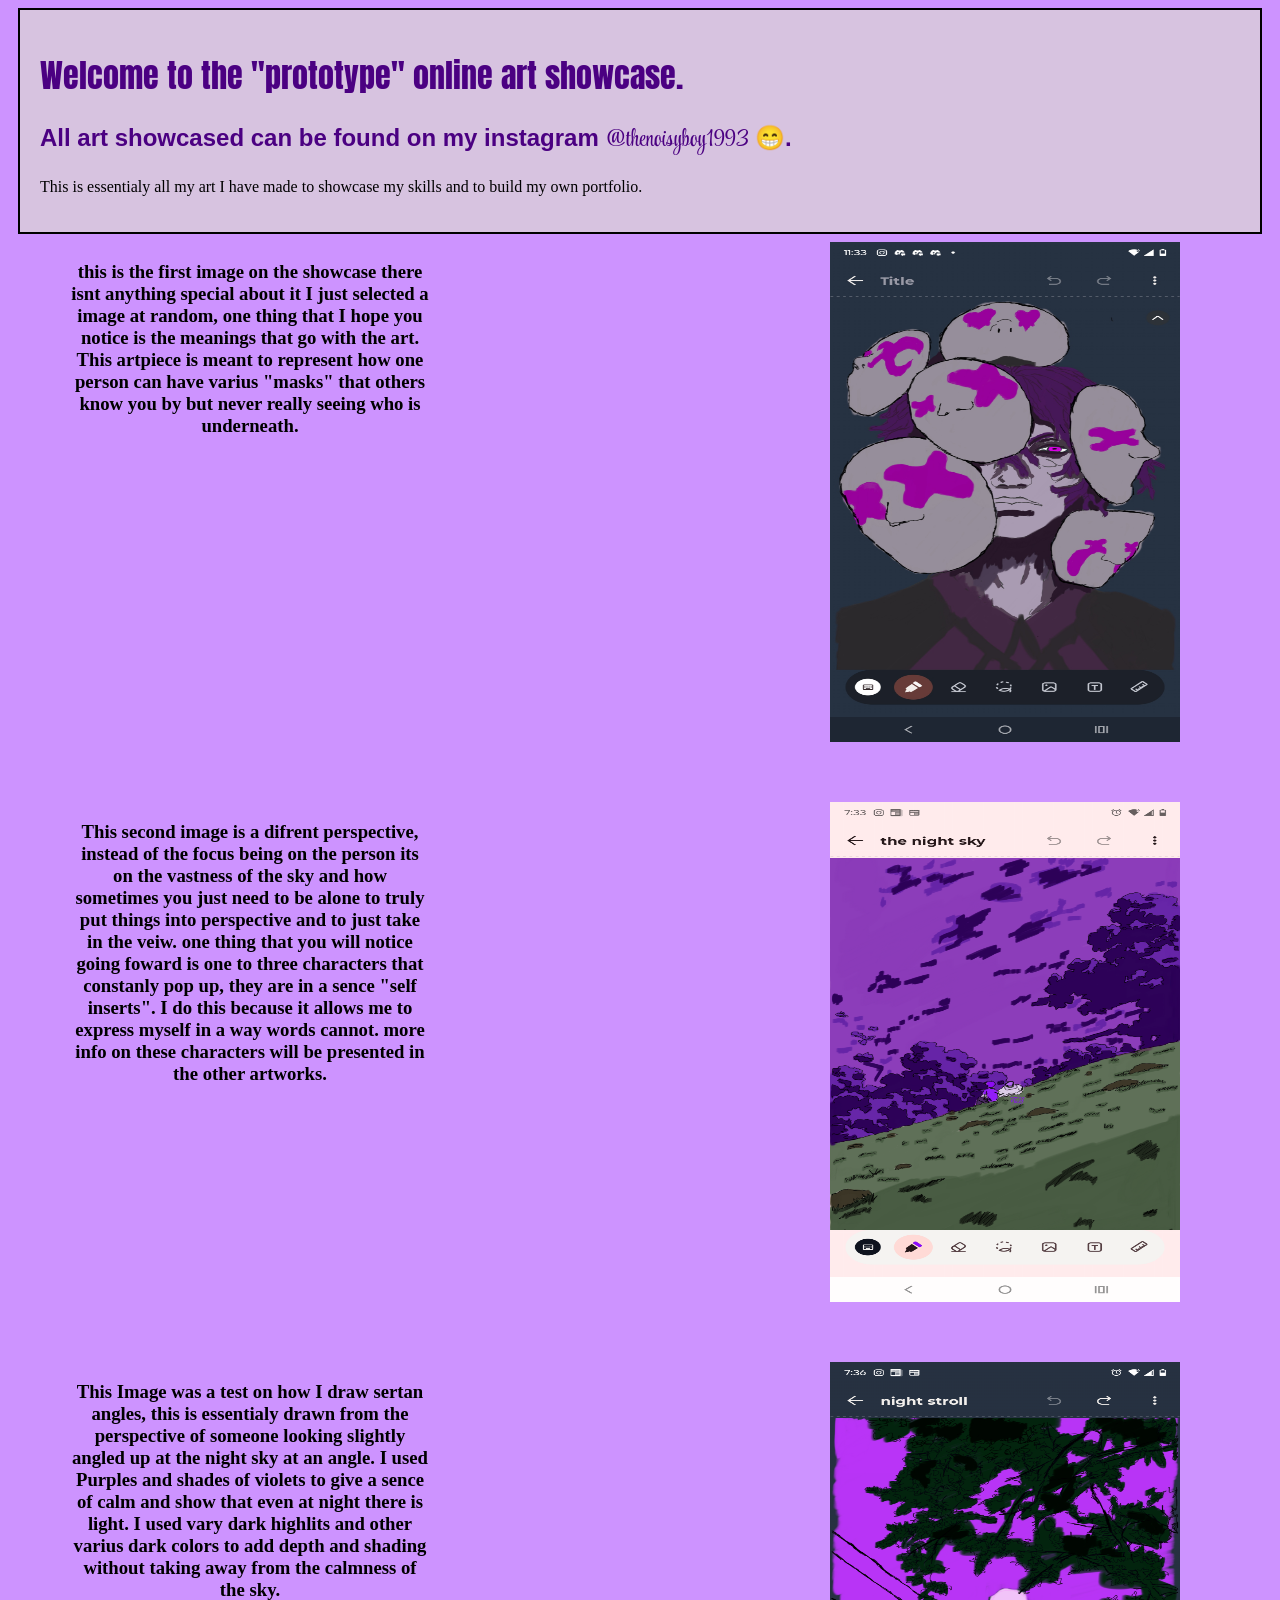
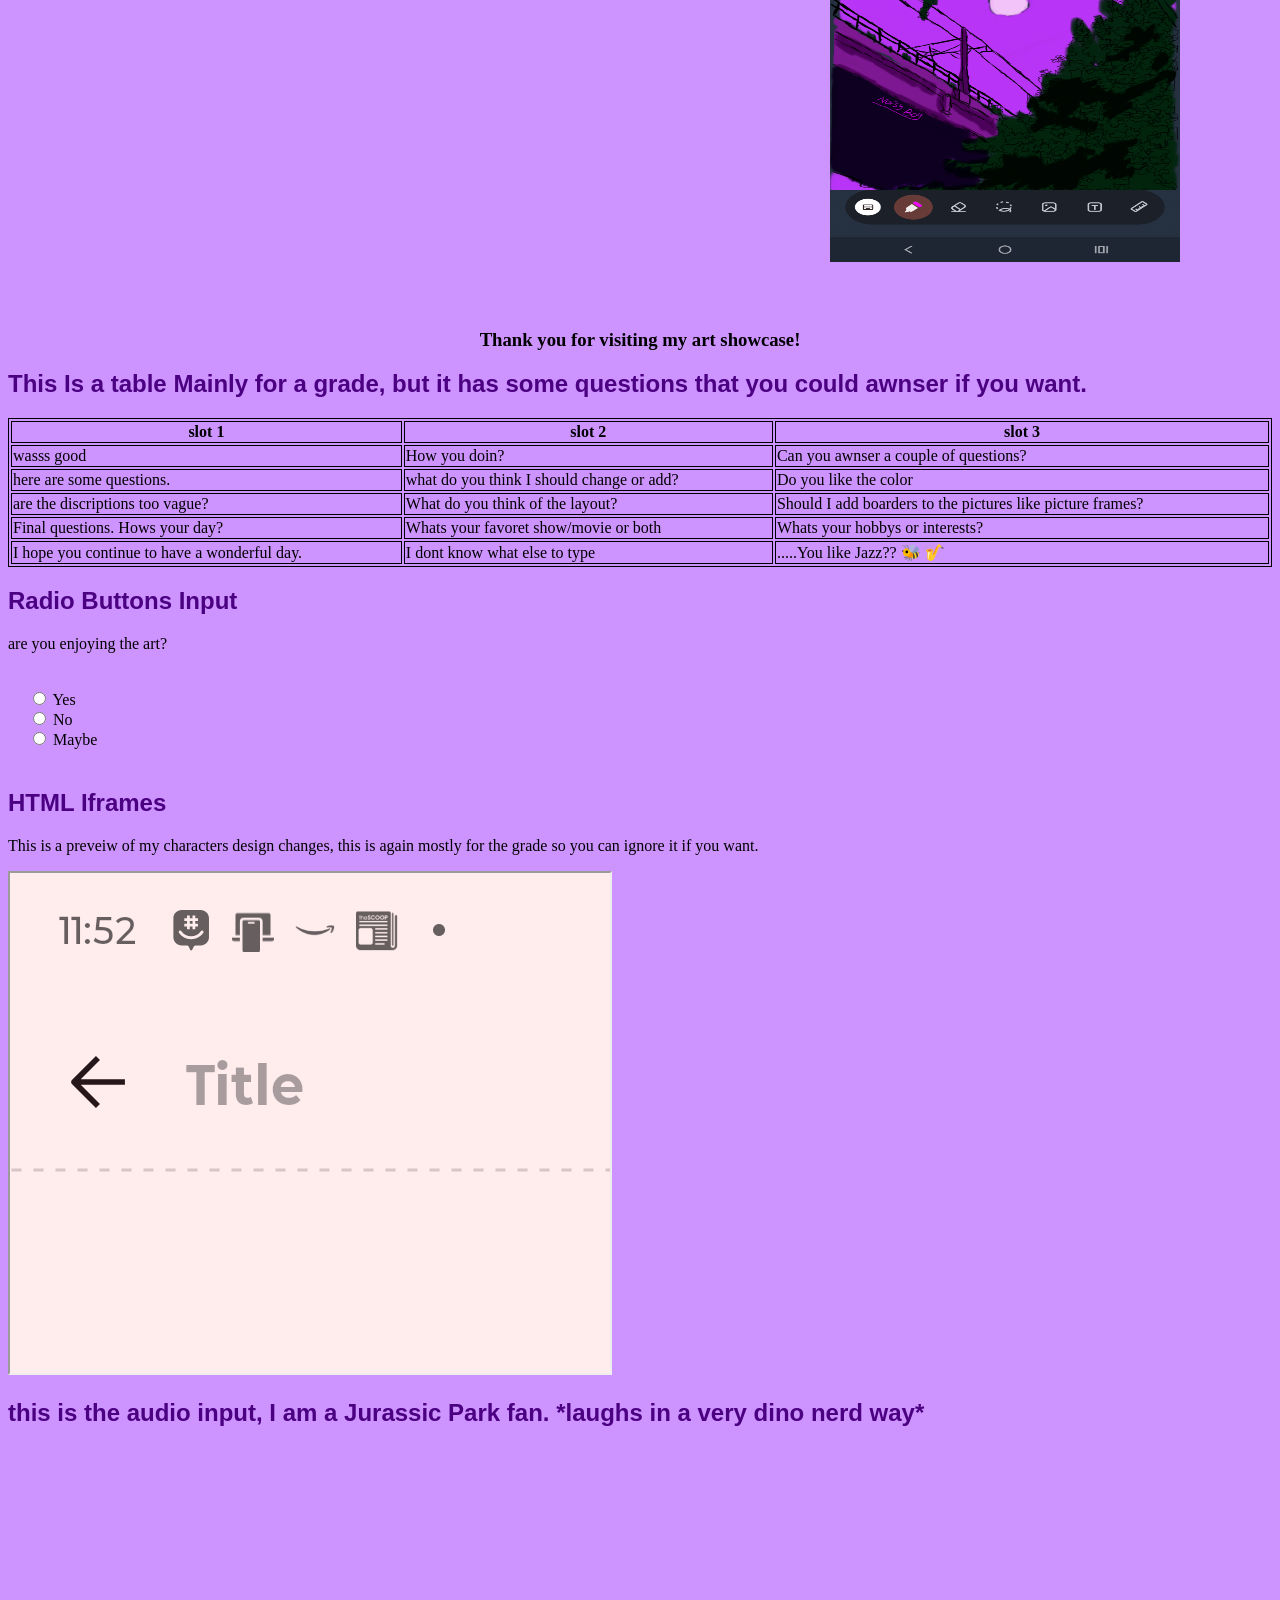
==== index.html @ 57465797 "added audio and a form. with various picture name changes" ====
<!DOCTYPE html>
<!--[if lt IE 7]>      <html class="no-js lt-ie9 lt-ie8 lt-ie7"> <![endif]-->
<!--[if IE 7]>         <html class="no-js lt-ie9 lt-ie8"> <![endif]-->
<!--[if IE 8]>         <html class="no-js lt-ie9"> <![endif]-->
<!--[if gt IE 8]>      <html class="no-js"> <!--<![endif]-->
<html>
    <head>
        <meta charset="utf-8">
        <meta http-equiv="X-UA-Compatible" content="IE=edge">
        <title>JoJo's page1</title>
        <meta name="description" content="">
        <meta name="viewport" content="width=device-width, initial-scale=1">
        <link rel="stylesheet" href="styles.css">
<style>
</style>
<link rel="preconnect" href="https://fonts.googleapis.com">
<link rel="preconnect" href="https://fonts.gstatic.com" crossorigin>
<link href="https://fonts.googleapis.com/css2?family=Anton&display=swap" rel="stylesheet">

<link rel="preconnect" href="https://fonts.googleapis.com">
<link rel="preconnect" href="https://fonts.gstatic.com" crossorigin>
<link href="https://fonts.googleapis.com/css2?family=Style+Script&display=swap" rel="stylesheet">
    


</head>
    <body>
        <div class="container" style="">
        <!--[if lt IE 7]>
            <p class="browsehappy">You are using an <strong>outdated</strong> browser. Please <a href="#">upgrade your browser</a> to improve your experience.</p>
        <![endif]-->
        <header><h1 class="title">Welcome to the "prototype" online art showcase.</h1></header>
        <h2>All art showcased can be found on my instagram <span class="instagram_link_name"><a href="https://www.instagram.com/thenoisyboy1993?igsh=b2NqMGE2ZjVqMnN1">@thenoisyboy1993</a></span> &#128513;.</h2>
        <p>This is essentialy all my art I have made to showcase my skills and to build my own portfolio.</p>
    <article class="left"><h3>this is the first image on the showcase there isnt anything special about it I just selected a image at random, one thing that I hope you notice is the meanings that go with the art.
        This artpiece is meant to represent how one person can have varius "masks" that others know you by but never really seeing who is underneath.
    </h3></article>
       <article class="right"><img src="images/img1.png" alt="Image description" width="350" height="500"></article>
        <article class="right2"><img src="images/img2.png" alt="Image description" width="350" height="500"></article>

        <article class="left2"><h3>This second image is a difrent perspective, instead of the focus being on the person its on the vastness of the sky and how sometimes you just need to be alone to truly put things into perspective and to just take in the veiw. one thing that you will notice going foward is one to three characters that constanly pop up, they are in a sence "self inserts". I do this because it allows me to express myself in a way words cannot. more info on these characters will be presented in the other artworks.</h3></article>
       
         <article class="right3"><img src="images/img3.png" alt="Image description" width="350" height="500"></article>

        <article class="left3"><h3>This Image was a test on how I draw sertan angles, this is essentialy drawn from the perspective of someone looking slightly angled up at the night sky at an angle. I used Purples and shades of violets to give a sence of calm and show that even at night there is light. I used vary dark highlits and other varius dark colors to add depth and shading without taking away from the calmness of the sky.</h3></article>
       
       <script src="" async defer></script></div>


        <footer><p> more art incoming soon</p></footer>
        <footer><h3>Thank you for visiting my art showcase!</h3></footer>

        <h2>This Is a table Mainly for a grade, but it has some questions that you could awnser if you want.</h2>

<table style="width:100%">
  <tr>
    <th>slot 1</th>
    <th>slot 2</th>
    <th>slot 3</th>
  </tr>
  <tr>
    <td>wasss good</td>
    <td>How you doin?</td>
    <td>Can you awnser a couple of questions?</td>
  </tr>
  <tr>
    <td>here are some questions.</td>
    <td>what do you think I should change or add?</td>
    <td>Do you like the color</td>
  </tr>
  <tr>
    <td>are the discriptions too vague?</td>
    <td>What do you think of the layout?</td>
    <td>Should I add boarders to the pictures like picture frames?</td>
  </tr>
  <tr>
    <td>Final questions. Hows your day?</td>
    <td>Whats your favoret show/movie or both</td>
    <td>Whats your hobbys or interests?</td>
  </tr>
  <tr>
    <td>I hope you continue to have a wonderful day.</td>
    <td>I dont know what else to type</td>
    <td>.....You like Jazz?? &#128029; &#127927;  </td>
  </tr>
</table>

<h2 class="buttons">Radio Buttons Input</h2>

<p class="buttons">are you enjoying the art?</p>

<form>
  <input type="radio" id="html" name="fav_language" value="Yes">
  <label for="html">Yes</label><br>
  <input type="radio" id="css" name="fav_language" value="No">
  <label for="css">No</label><br>
  <input type="radio" id="javascript" name="fav_language" value="Maybe">
  <label for="javascript">Maybe</label>
</form> 
    </body>
</html>


<h2>HTML Iframes</h2>
<p>This is a preveiw of my characters design changes, this is again mostly for the grade so you can ignore it if you want.</p>

<iframe src="images/teaserPic.png" height="500" width="600" border="2px solid violet" title="Iframe Example"></iframe>

<h2>this is the audio input, I am a Jurassic Park fan. *laughs in a very dino nerd way*</h2>


<iframe data-testid="embed-iframe" style="border-radius:12px" src="https://open.spotify.com/embed/track/2TZbQZXOuR8osP2AK8yYMN?utm_source=generator" width="100%" height="352" frameBorder="0" allowfullscreen="" allow="autoplay; clipboard-write; encrypted-media; fullscreen; picture-in-picture" loading="lazy"></iframe>
---- styles.css ----
h1{color : indigo;}
body {background-color : rgb(205, 147, 255);}
h2{color : indigo;
font-family: Verdana, Geneva, Tahoma, sans-serif;}
.container {
  border: 2px solid black;
  padding: 20px;
  background-color: rgb(215, 195, 224);
width: 1200px;
  margin: 0 auto;
}

.title {
  font-family: "Anton", sans-serif;
  font-weight: 400;
  font-style: normal;
}
.instagram_link_name {
  font-family: "Style Script", cursive;
  font-weight: 400;
  font-style: normal;
  bold: true;
}
a:hover {
  color: rgb(146, 1, 81);
}
a{
  text-decoration: none;
  color: indigo;
}
a:visited {
  color: rgb(152, 83, 173);
}
.left {
  float: left;
  width: 30%;
  padding: 30px;
  text-align: center;
}
.right {
  float: right;
  width: 30%;
  padding: 30px;
}  
article h4 {
  text-align: center;
  color : black;
}
footer p {
  text-align: center;
  color : rgb(0, 0, 0);
  clear: both;
  visibility: hidden;
}   
footer h3 {
  text-align: center;
  color : rgb(0, 0, 0);
  clear: both;
}
img {
  display: block;
  float: right;
  margin-left: 30px;
  margin-right: 30px;
}   
.left2 {
  float: left;
  width: 30%;
  padding: 30px;
  text-align: center;
}
.right2 {
  float: right;
  clear: right;
  width: 30%;
  padding: 30px;
}
.left3 {
  float: left;
  width: 30%;
  padding: 30px;
  text-align: center;
}
.right3 {
  float: right;
  clear: right;
  width: 30%;
  padding: 30px;
}
table, th, td {
  border:1px solid black;
}
form {
  text-align: left;
  padding: 20px;
  color: black;
} 
.button {
  background-color: rgb(255, 255, 255);
  border: none;
  color: black;
  padding: 15px 32px;
  text-align: center;
  text-decoration: none;
  display: inline-block;
  font-size: 16px;
}
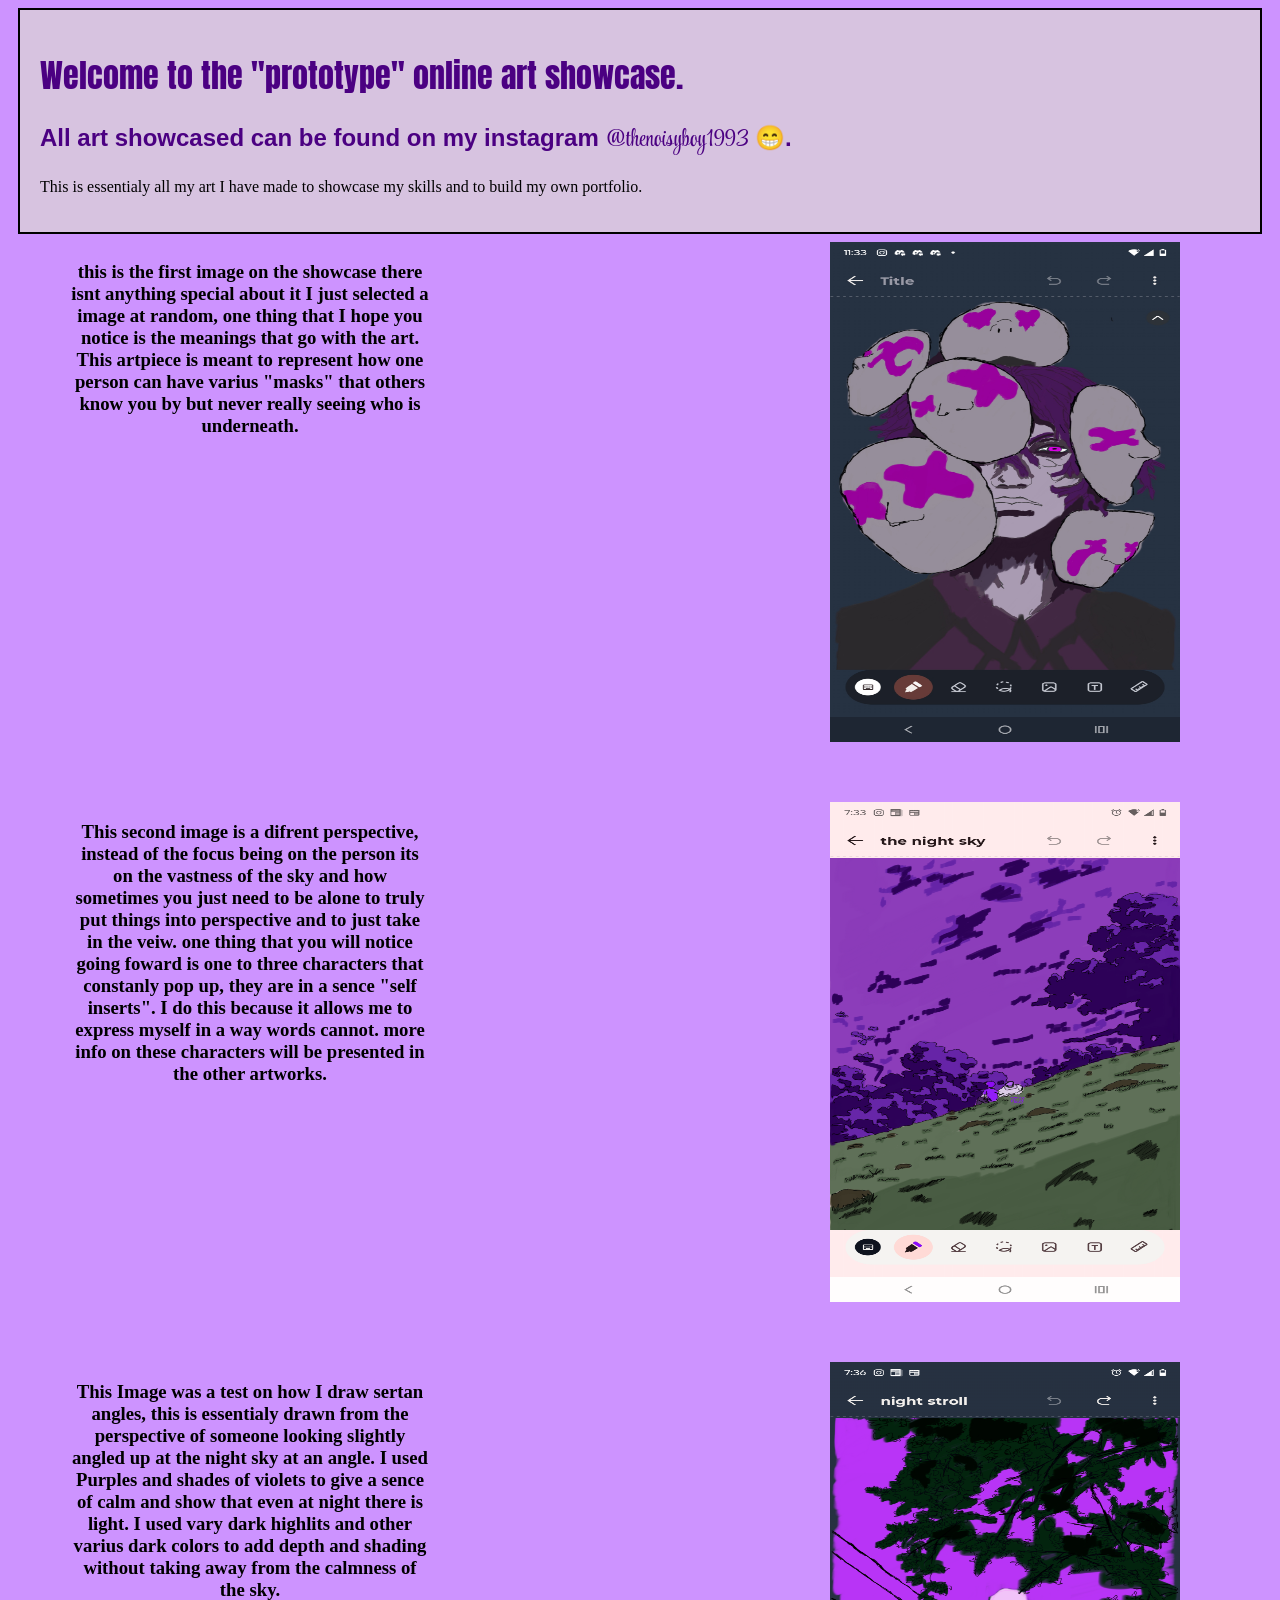
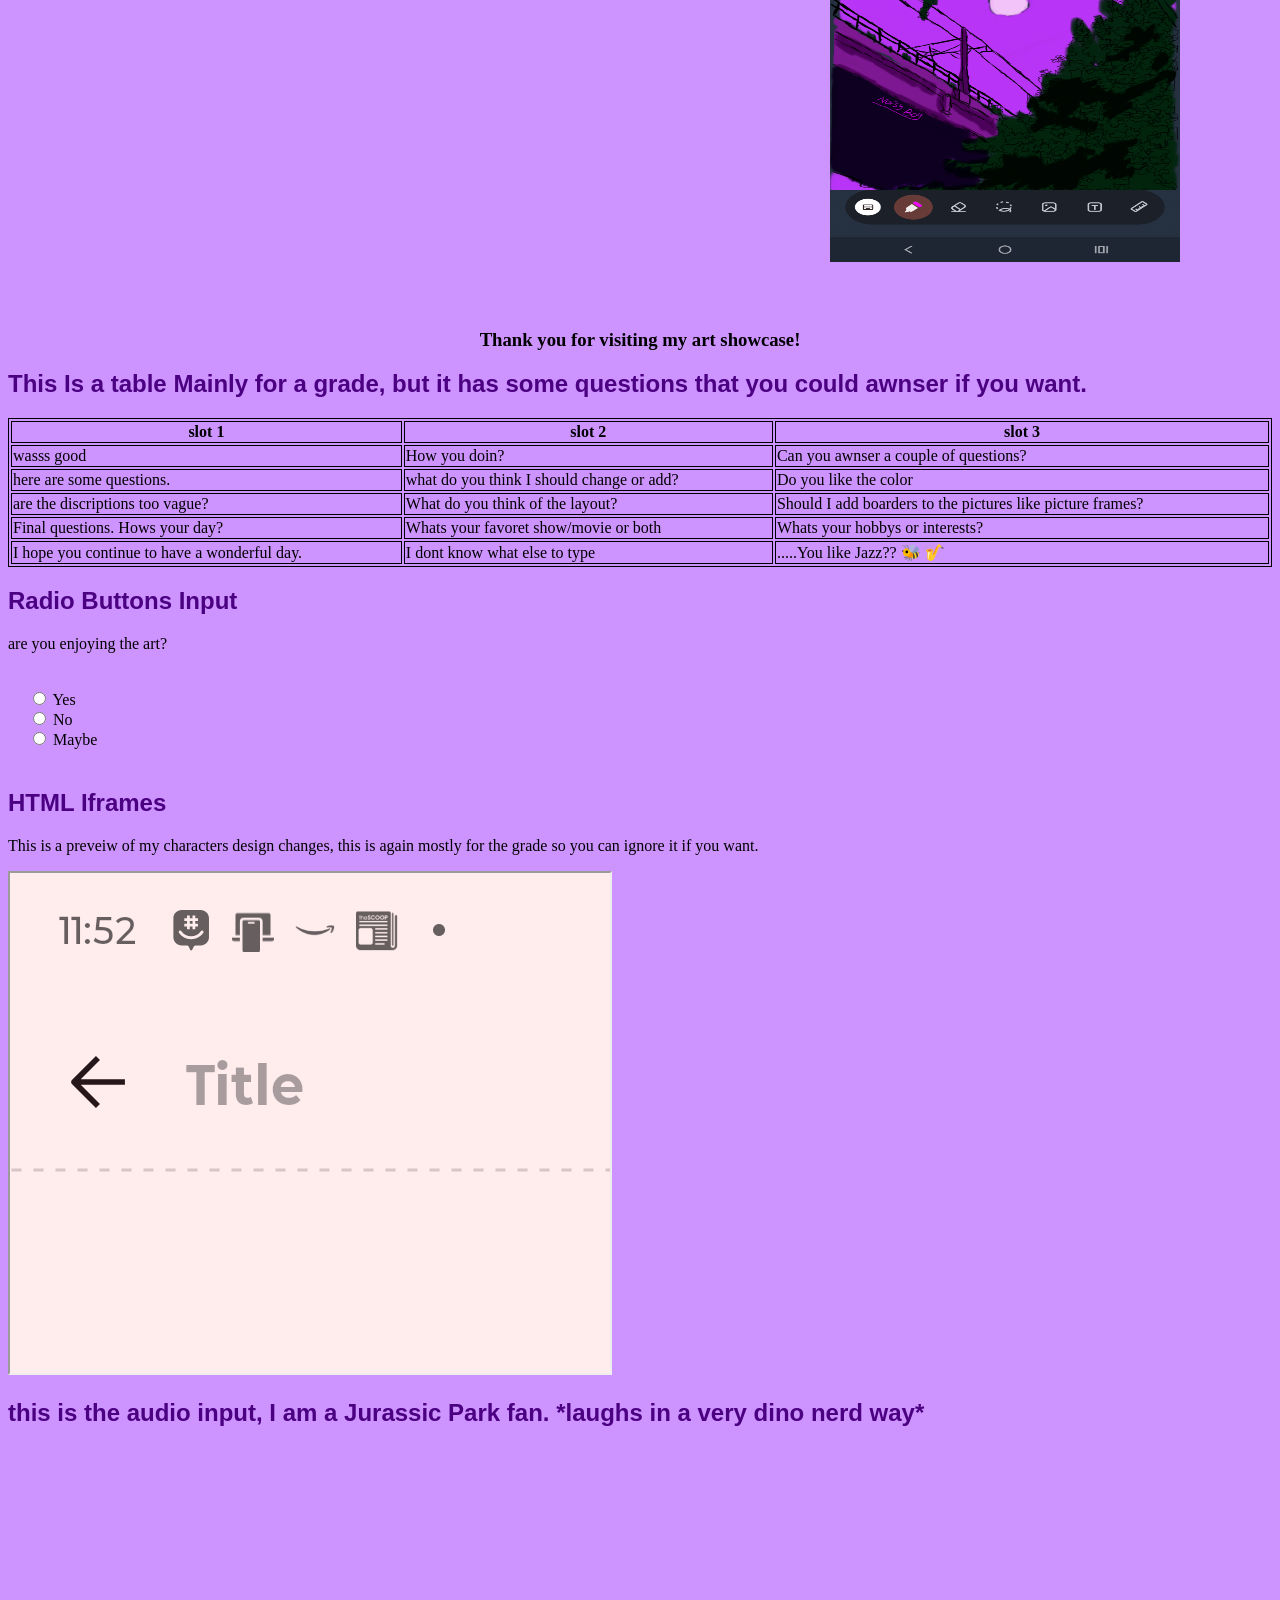
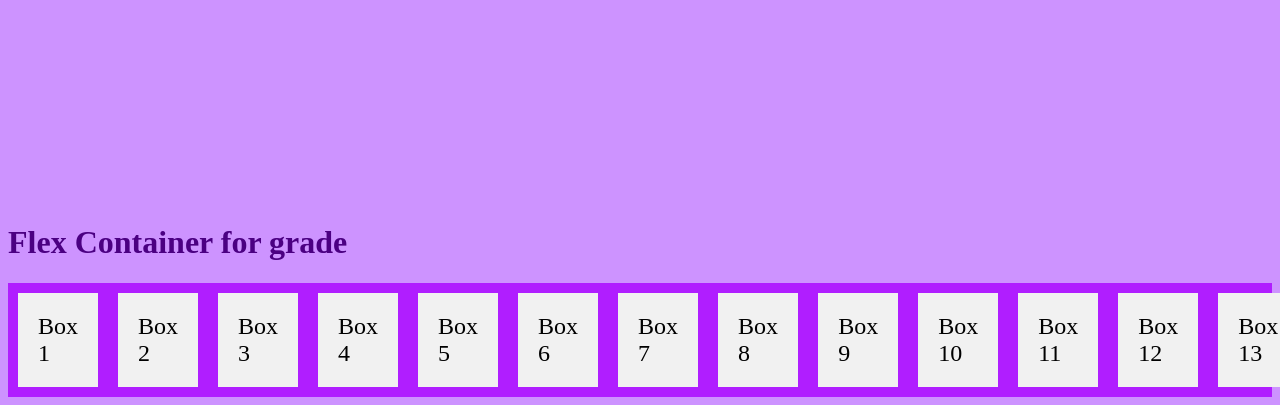
==== commit 6e2bf6f6: "added a flex box for grade" ====
--- a/index.html
+++ b/index.html
@@ -110,3 +110,26 @@
 
 
 <iframe data-testid="embed-iframe" style="border-radius:12px" src="https://open.spotify.com/embed/track/2TZbQZXOuR8osP2AK8yYMN?utm_source=generator" width="100%" height="352" frameBorder="0" allowfullscreen="" allow="autoplay; clipboard-write; encrypted-media; fullscreen; picture-in-picture" loading="lazy"></iframe>
+
+
+<h1>Flex Container for grade</h1>
+
+<div class="container2">
+  <div>Box 1</div>
+  <div>Box 2</div>
+  <div>Box 3</div>  
+  <div>Box 4</div>
+  <div>Box 5</div>
+  <div>Box 6</div>
+  <div>Box 7</div>
+  <div>Box 8</div>
+  <div>Box 9</div>
+  <div>Box 10</div>
+  <div>Box 11</div>
+  <div>Box 12</div> 
+  <div>Box 13</div>
+  <div>Box 14</div>
+  <div>Box 15</div>
+</div>
+
+
--- a/styles.css
+++ b/styles.css
@@ -105,4 +105,15 @@
   text-decoration: none;
   display: inline-block;
   font-size: 16px;
+}
+.container2 {
+  display: flex;
+  background-color: rgb(176, 30, 255);
+}
+
+.container2 div {
+  background-color: #f1f1f1;
+  margin: 10px;
+  padding: 20px;
+  font-size: 24px;
 }
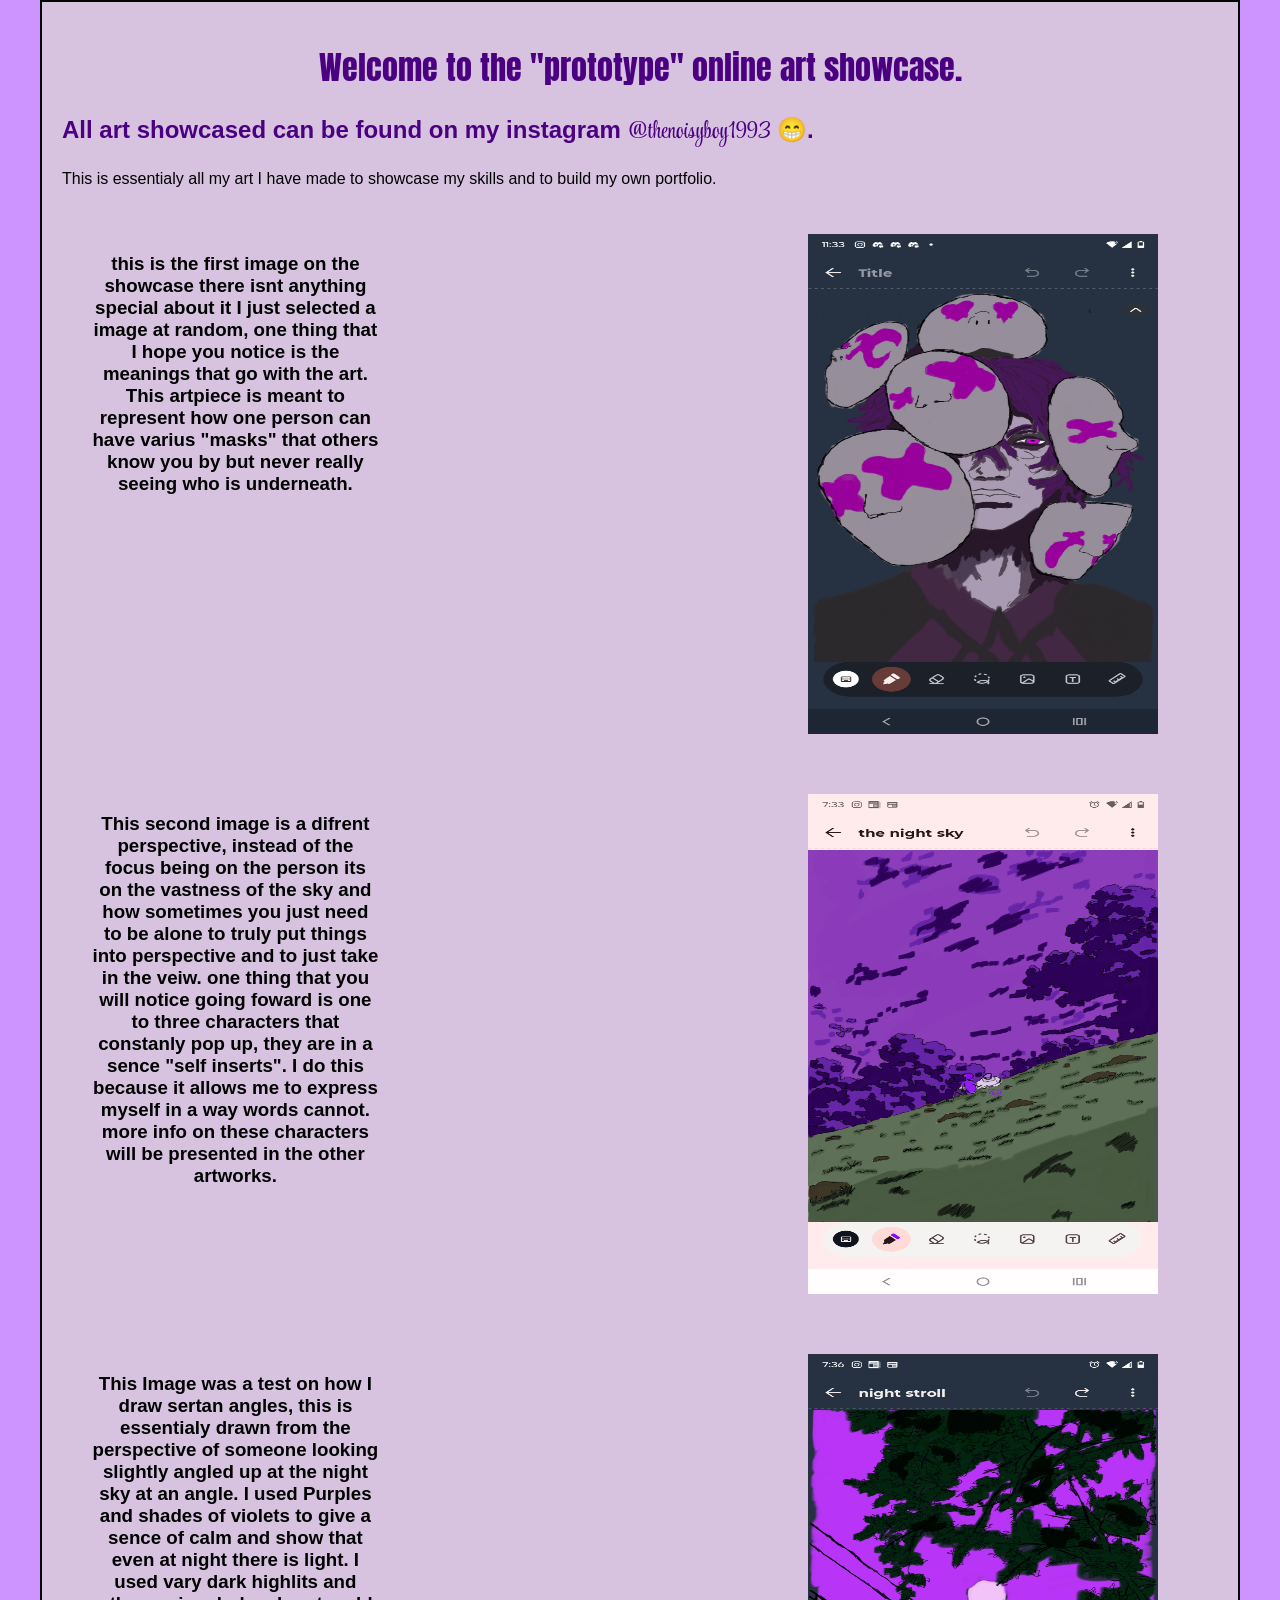
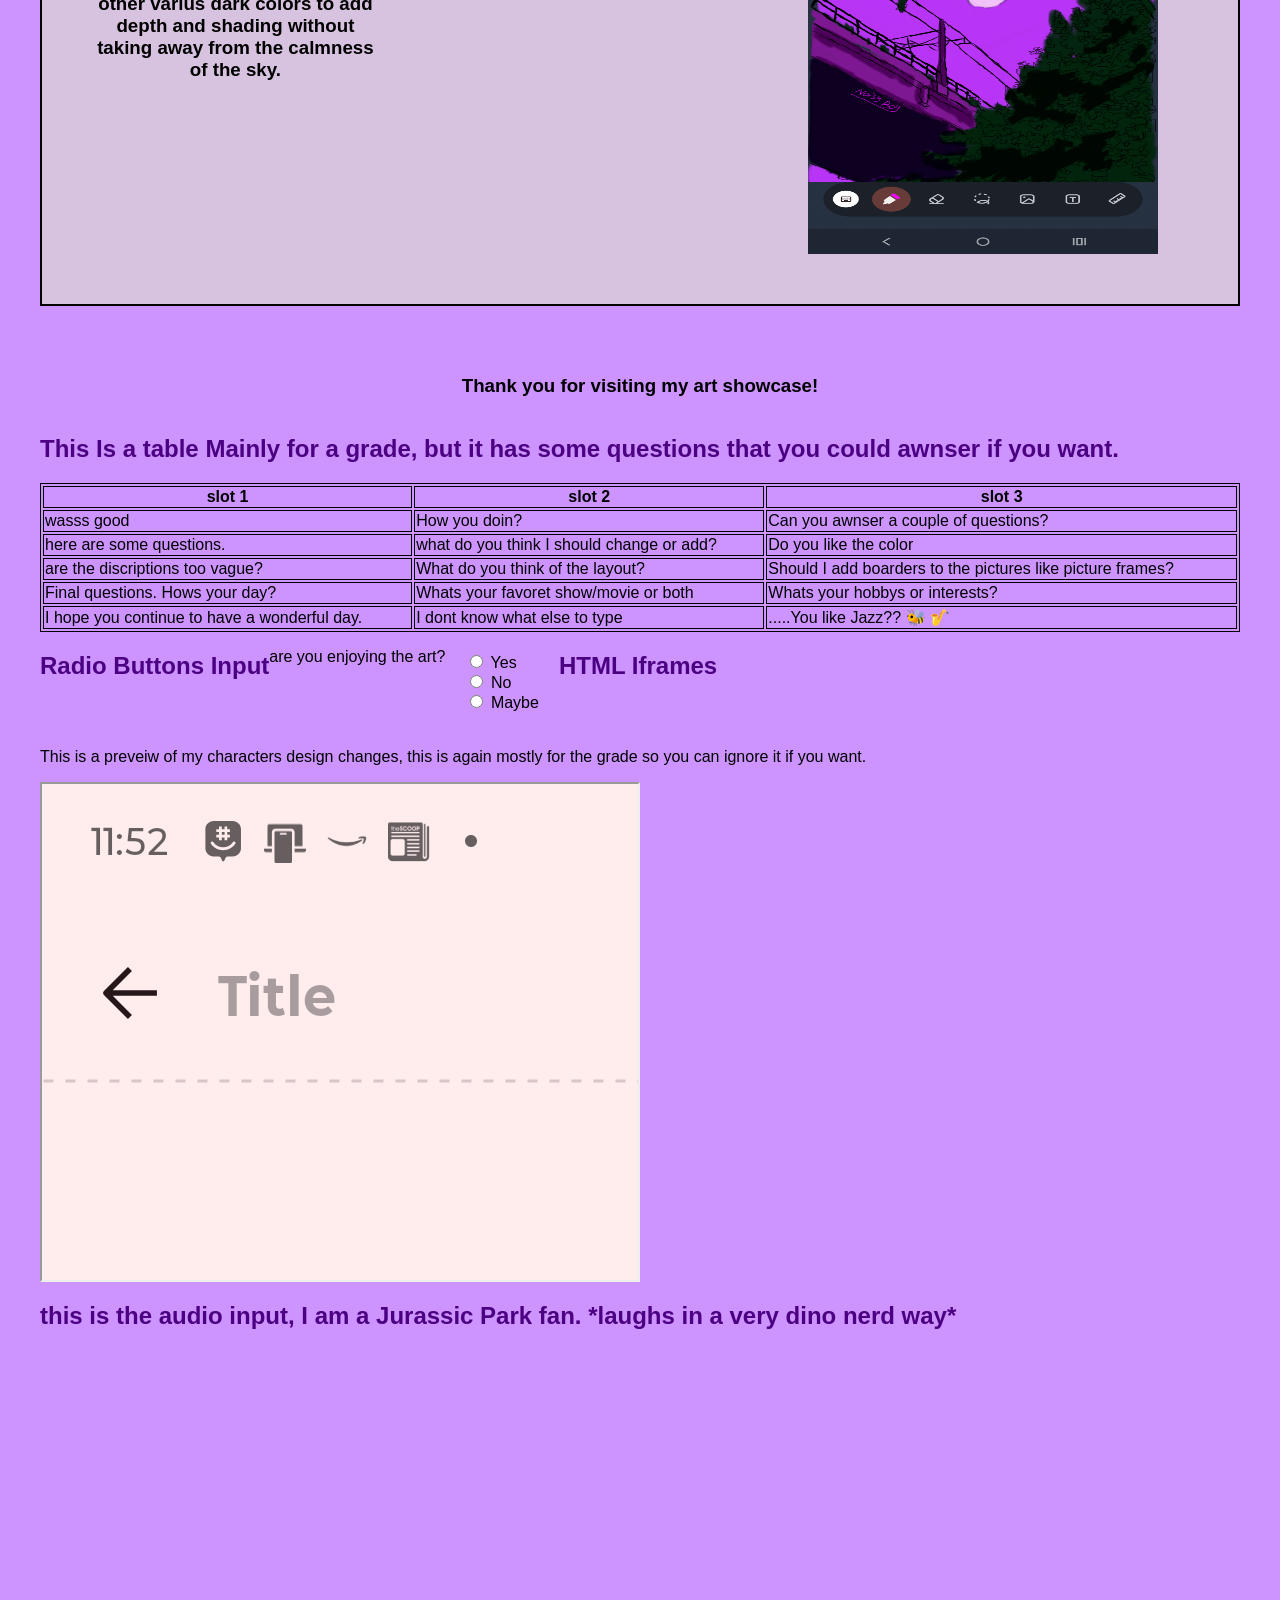
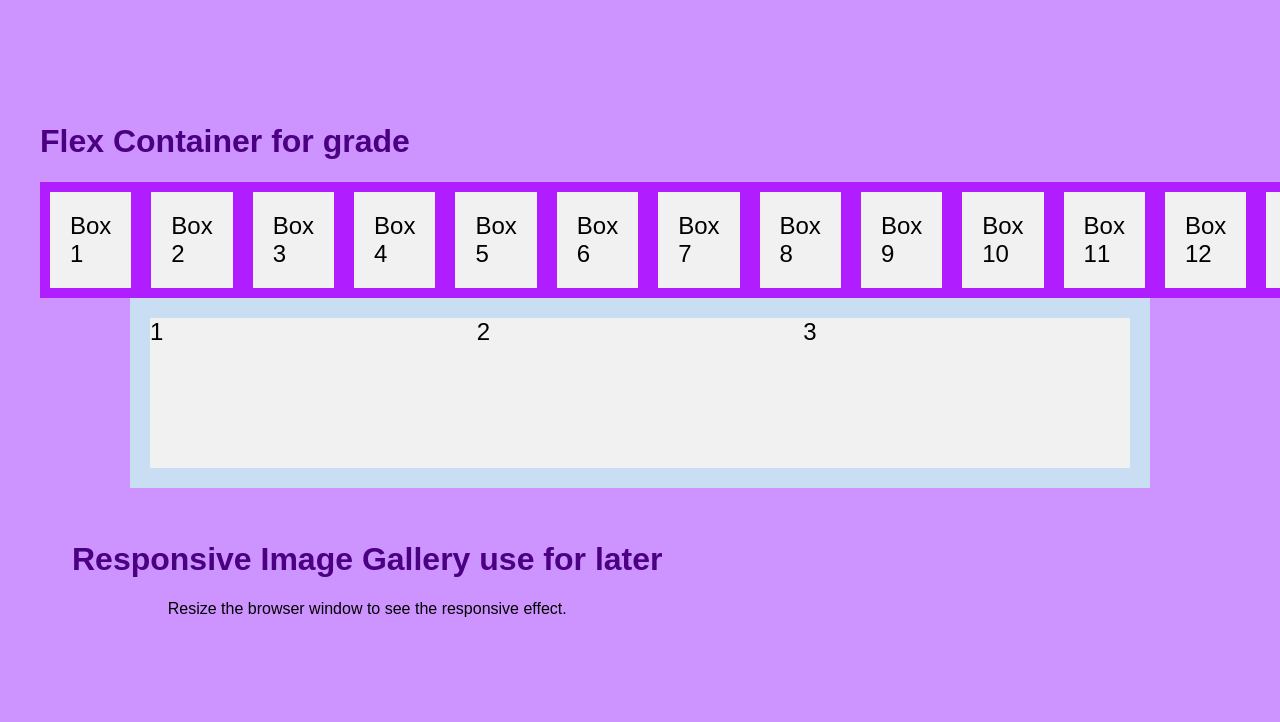
==== commit 202097bf: "new new flexbox" ====
--- a/index.html
+++ b/index.html
@@ -25,6 +25,7 @@
 
 </head>
     <body>
+      <div class="container_main">
         <div class="container" style="">
         <!--[if lt IE 7]>
             <p class="browsehappy">You are using an <strong>outdated</strong> browser. Please <a href="#">upgrade your browser</a> to improve your experience.</p>
@@ -129,7 +130,61 @@
   <div>Box 12</div> 
   <div>Box 13</div>
   <div>Box 14</div>
-  <div>Box 15</div>
+</div>
+</divcontainer_main>
+<div class="container3">
+
+<div class="flex-container">
+  <div>1</div>
+  <div>2</div>
+  <div>3</div>  
+
+</div>
 </div>
 
+<!-- Header -->
+<div class="header">
+  <h1>Responsive Image Gallery use for later</h1>
+  <p>Resize the browser window to see the responsive effect.</p>
+</div>
 
+<!-- Photo Grid -->
+<div class="container4"> 
+  <div class="column">
+    <img src=" " style="width:100%">
+    <img src=" " style="width:100%">
+    <img src=" " style="width:100%">
+    <img src=" " style="width:100%">
+    <img src=" " style="width:100%">
+    <img src=" " style="width:100%">
+    <img src=" " style="width:100%">
+  </div>
+  
+  <div class="column">
+    <img src=" " style="width:100%">
+    <img src=" " style="width:100%">
+    <img src=" " style="width:100%">
+    <img src=" " style="width:100%">
+    <img src=" " style="width:100%">
+    <img src=" " style="width:100%">
+  </div> 
+   
+  <div class="column">
+    <img src=" " style="width:100%">
+    <img src=" " style="width:100%">
+    <img src=" " style="width:100%">
+    <img src=" " style="width:100%">
+    <img src=" " style="width:100%">
+    <img src=" " style="width:100%">
+    <img src=" " style="width:100%">
+  </div>
+  
+  <div class="column">
+    <img src=" " style="width:100%">
+    <img src=" " style="width:100%">
+    <img src=" " style="width:100%">
+    <img src=" " style="width:100%">
+    <img src=" " style="width:100%">
+    <img src=" " style="width:100%">
+  </div>
+</div>
--- a/styles.css
+++ b/styles.css
@@ -116,4 +116,95 @@
   margin: 10px;
   padding: 20px;
   font-size: 24px;
+}
+.container_main {
+  display: flex;
+  width: 1200px;
+  margin: 0 auto;
+  flex-wrap: wrap;
+  background-color: rgba(176, 30, 255, 0);
+}
+.container3 {
+  background-color: rgb(176, 30, 255);
+  margin: 10px;
+  padding: 20px;
+  font-size: 24px;
+	width:1020px;
+	margin:0 auto;
+	background-color: #C9DDF3;
+}
+
+header{
+	width:100%;
+	text-align: center;
+}
+
+.flex-container{
+	display:flex;
+	background-color:#F1BABB;
+	flex-direction: row;
+	align-items: stretch;
+	height:150px;
+}
+
+.flex-container div{
+	background-color: #f1f1f1;
+	 flex-grow:4;
+}
+
+.flex-container .flex-nav{
+	flex-grow:1;
+	flex-direction: column;
+}
+
+footer{
+	width:100%;
+	text-align: center;
+}
+* {
+  box-sizing: border-box;
+}
+
+body {
+  margin: 0;
+  font-family: Arial;
+}
+
+.header {
+  text-align: center;
+  padding: 32px;
+}
+
+.container4 {
+  display: flex;
+  flex-wrap: wrap;
+  padding: 0 4px;
+}
+
+/* Create four equal columns that sits next to each other */
+.column {
+  flex: 25%;
+  max-width: 25%;
+  padding: 0 4px;
+}
+
+.column img {
+  margin-top: 8px;
+  vertical-align: middle;
+}
+
+/* Responsive layout - makes a two column-layout instead of four columns */
+@media screen and (max-width: 800px) {
+  .column {
+    flex: 50%;
+    max-width: 50%;
+  }
+}
+
+/* Responsive layout - makes the two columns stack on top of each other instead of next to each other */
+@media screen and (max-width: 600px) {
+  .column {
+    flex: 100%;
+    max-width: 100%;
+  }
 }
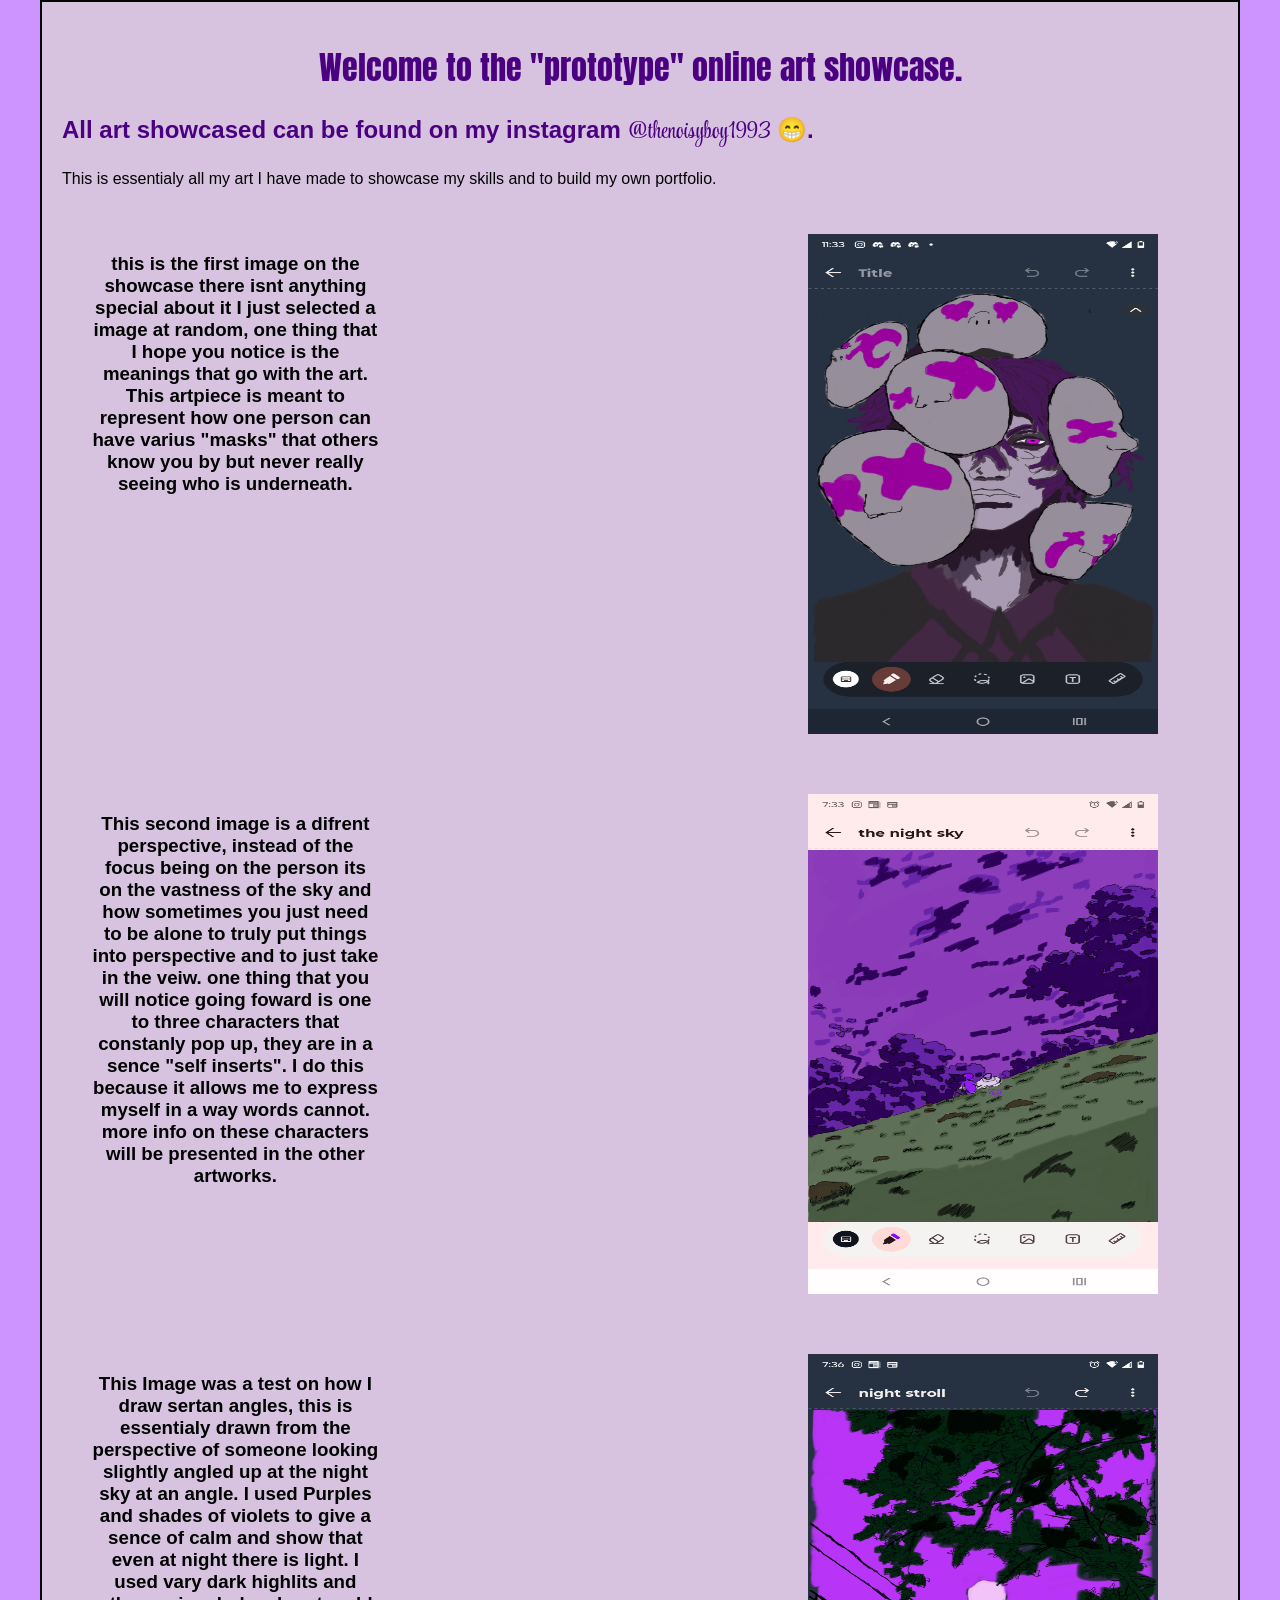
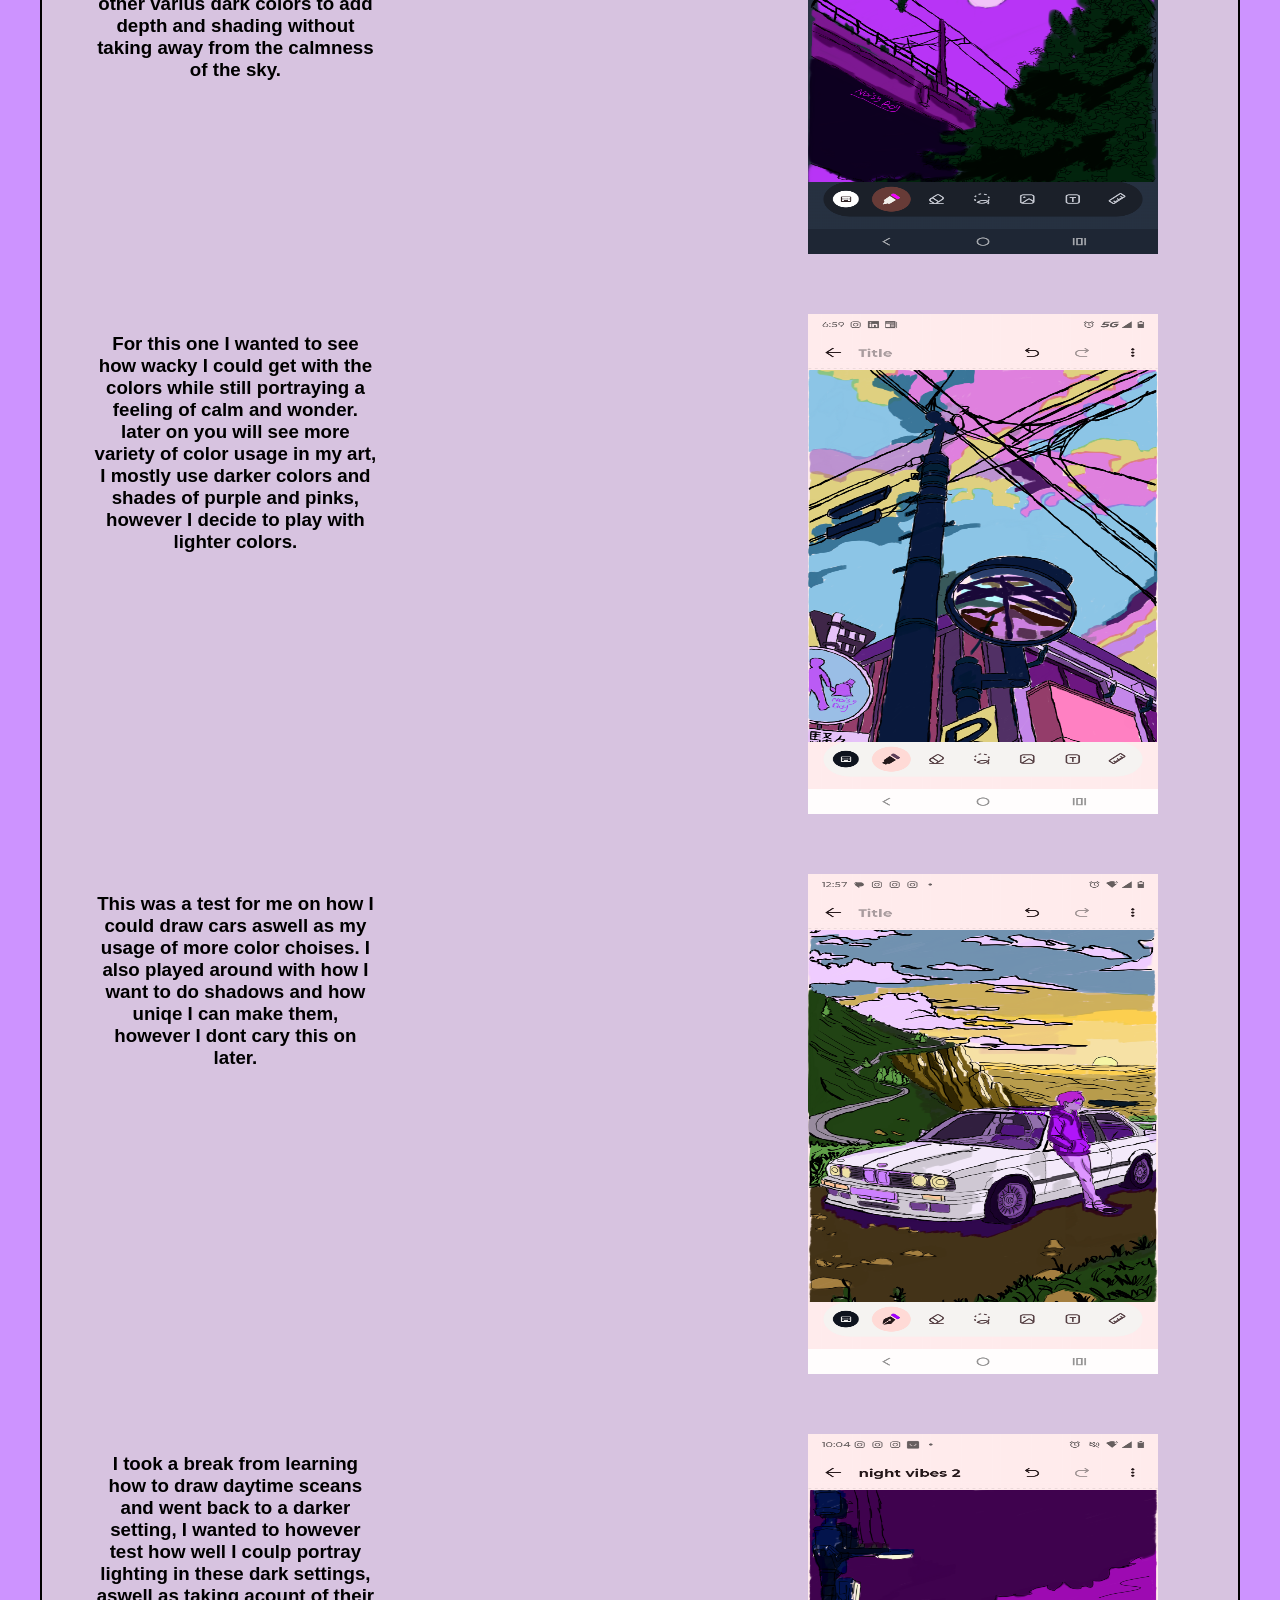
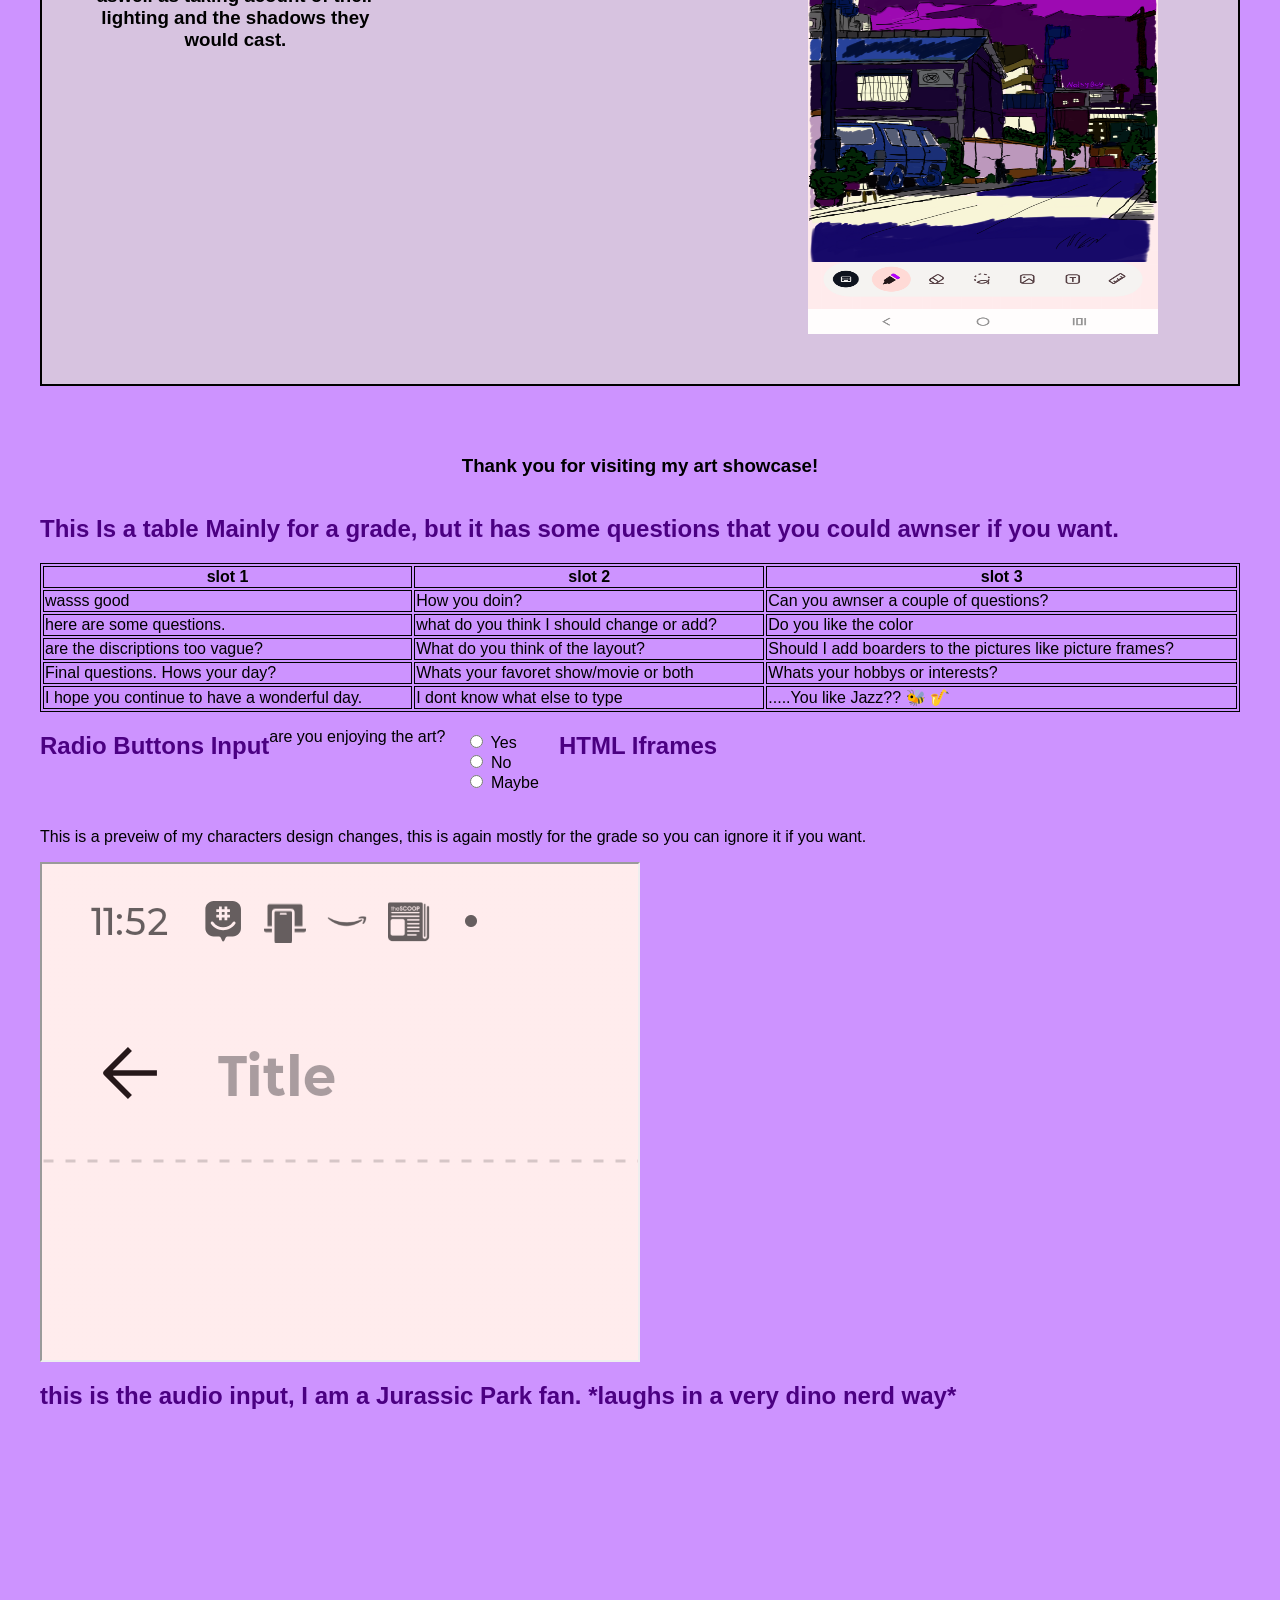
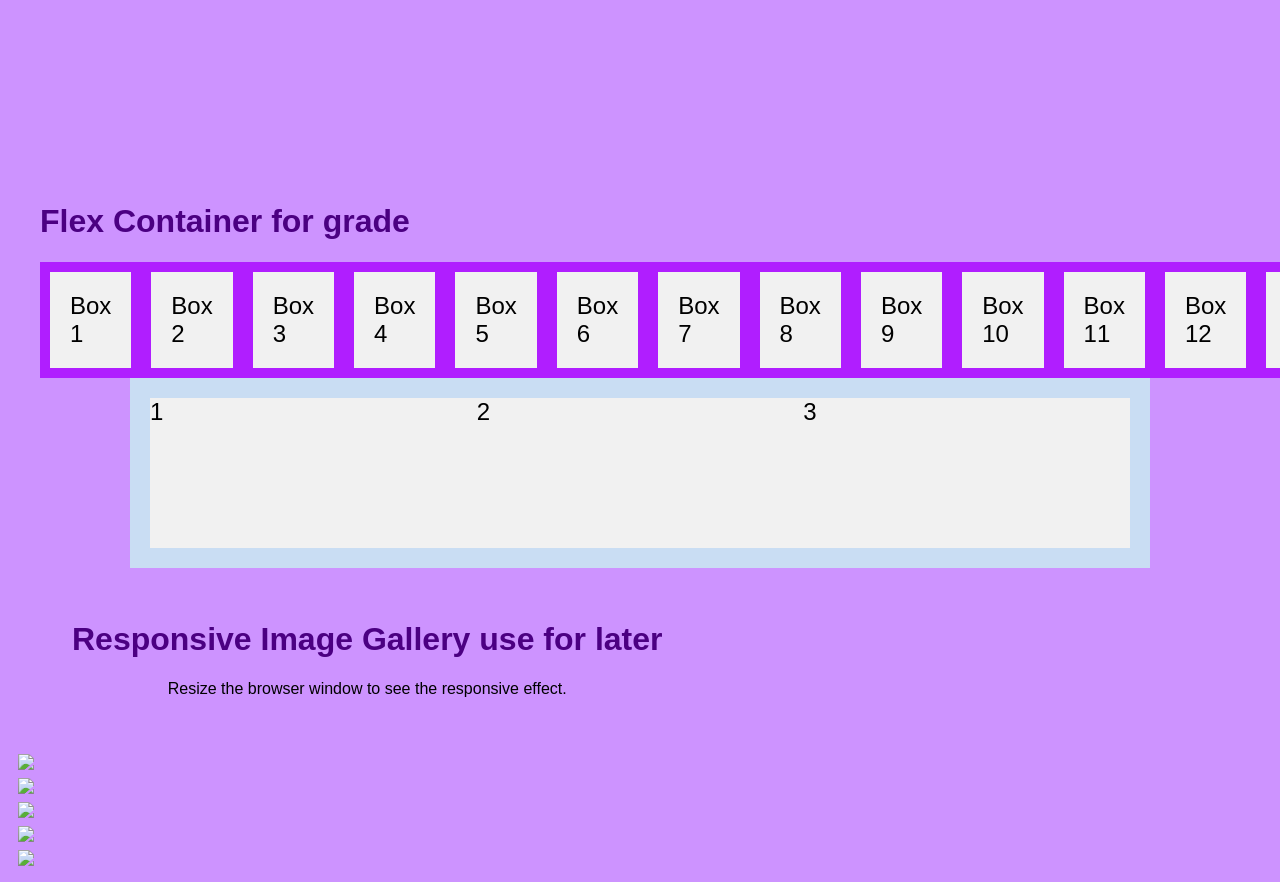
==== commit 8f470b23: "img added and I will now start adjusting to now start final project. this is the final original, any" ====
--- a/index.html
+++ b/index.html
@@ -45,6 +45,18 @@
 
         <article class="left3"><h3>This Image was a test on how I draw sertan angles, this is essentialy drawn from the perspective of someone looking slightly angled up at the night sky at an angle. I used Purples and shades of violets to give a sence of calm and show that even at night there is light. I used vary dark highlits and other varius dark colors to add depth and shading without taking away from the calmness of the sky.</h3></article>
        
+         <article class="right4"><img src="images/img4.png" alt="Image description" width="350" height="500"></article>
+
+        <article class="left4"><h3>For this one I wanted to see how wacky I could get with the colors while still portraying a feeling of calm and wonder. later on you will see more variety of color usage in my art, I mostly use darker colors and shades of purple and pinks, however I decide to play with lighter colors.</h3></article>
+
+        <article class="right5"><img src="images/img5.png" alt="Image description" width="350" height="500"></article>
+
+        <article class="left5"><h3>This was a test for me on how I could draw cars aswell as my usage of more color choises. I also played around with how I want to do shadows and how uniqe I can make them, however I dont cary this on later.</h3></article>
+
+        <article class="right6"><img src="images/img6.png" alt="Image description" width="350" height="500"></article>
+
+        <article class="left6"><h3>I took a break from learning how to draw daytime sceans and went back to a darker setting, I wanted to however test how well I coulp portray lighting in these dark settings, aswell as taking acount of their lighting and the shadows they would cast.</h3></article>
+       
        <script src="" async defer></script></div>
 
 
@@ -151,11 +163,11 @@
 <!-- Photo Grid -->
 <div class="container4"> 
   <div class="column">
-    <img src=" " style="width:100%">
-    <img src=" " style="width:100%">
-    <img src=" " style="width:100%">
-    <img src=" " style="width:100%">
-    <img src=" " style="width:100%">
+    <img src="character1.png" style="width:100%">
+    <img src="character2.png" style="width:100%">
+    <img src="character3.png" style="width:100%">
+    <img src="character4.png" style="width:100%">
+    <img src="character5.png" style="width:100%">
     <img src=" " style="width:100%">
     <img src=" " style="width:100%">
   </div>
--- a/styles.css
+++ b/styles.css
@@ -83,6 +83,42 @@
   text-align: center;
 }
 .right3 {
+  float: right;
+  clear: right;
+  width: 30%;
+  padding: 30px;
+}
+.left4 {
+  float: left;
+  width: 30%;
+  padding: 30px;
+  text-align: center;
+}
+.right4 {
+  float: right;
+  clear: right;
+  width: 30%;
+  padding: 30px;
+}
+.left5 {
+  float: left;
+  width: 30%;
+  padding: 30px;
+  text-align: center;
+}
+.right5 {
+  float: right;
+  clear: right;
+  width: 30%;
+  padding: 30px;
+}
+.left6 {
+  float: left;
+  width: 30%;
+  padding: 30px;
+  text-align: center;
+}
+.right6 {
   float: right;
   clear: right;
   width: 30%;
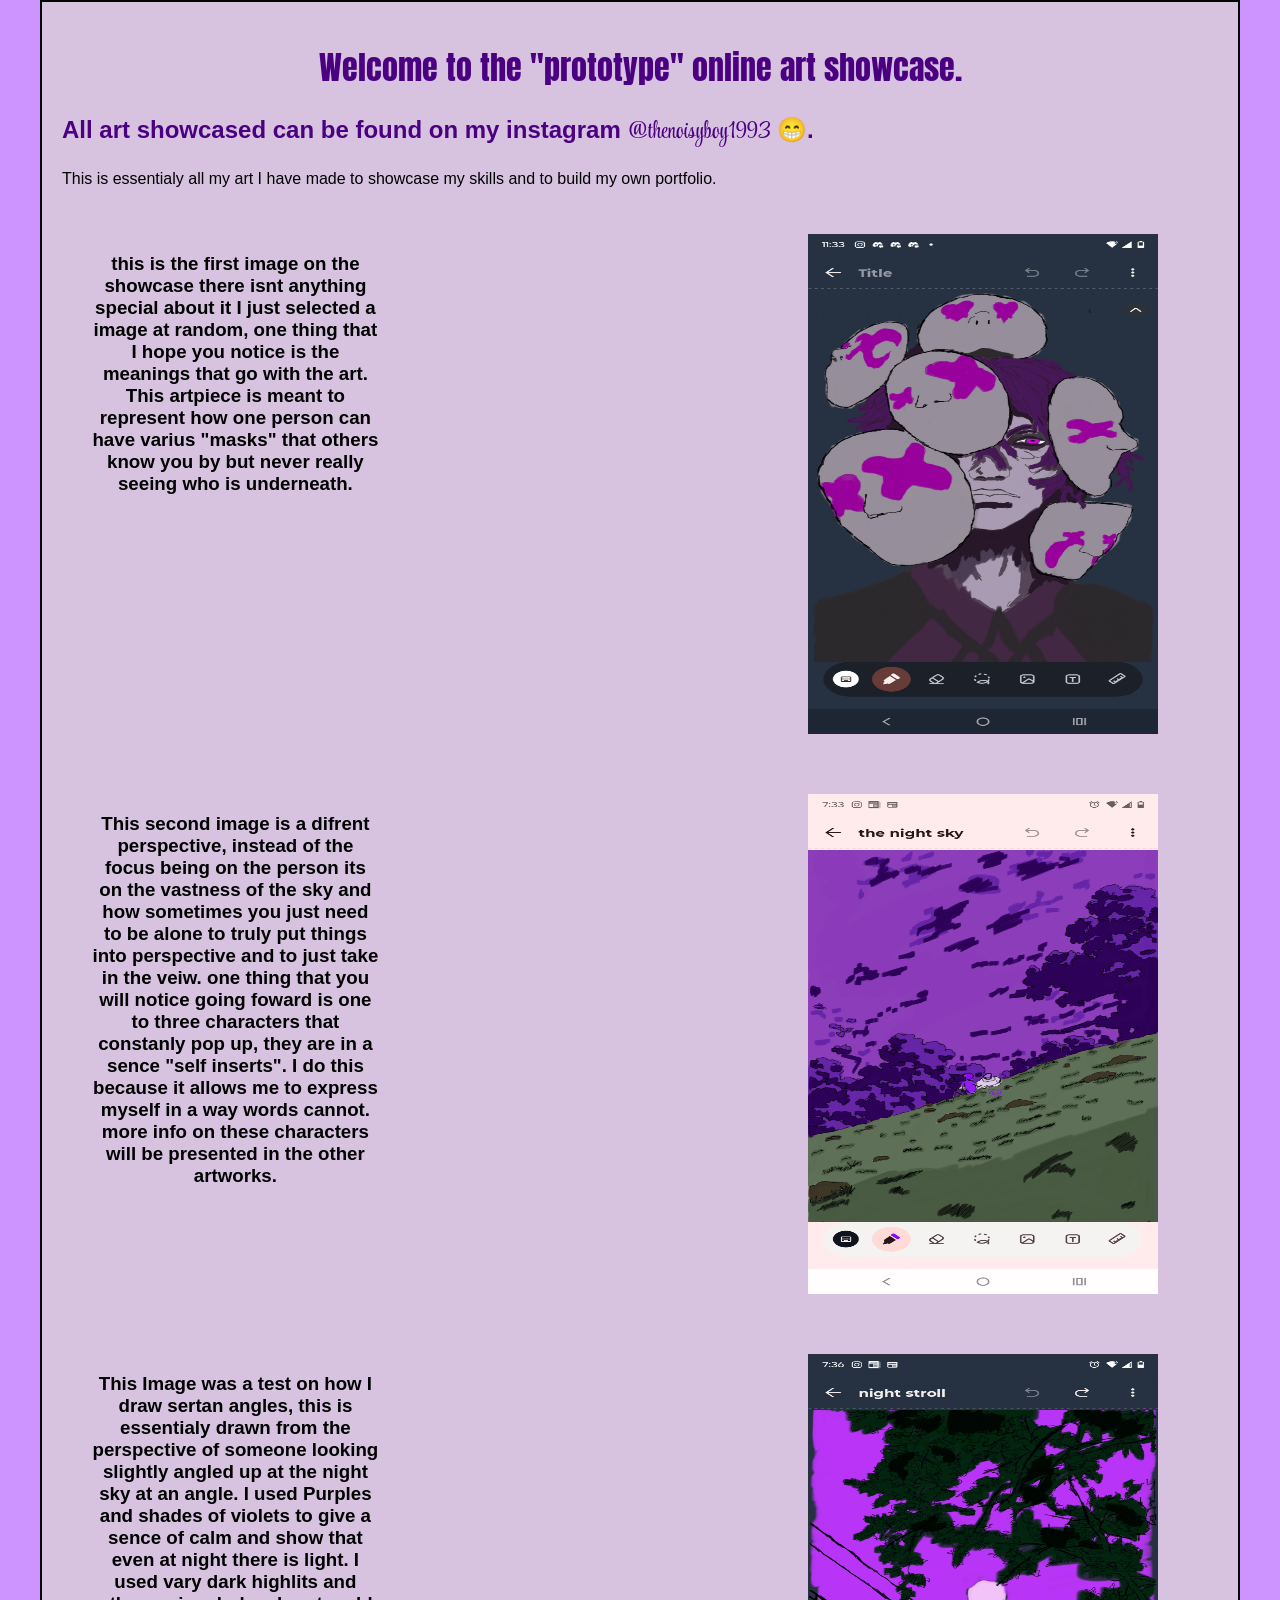
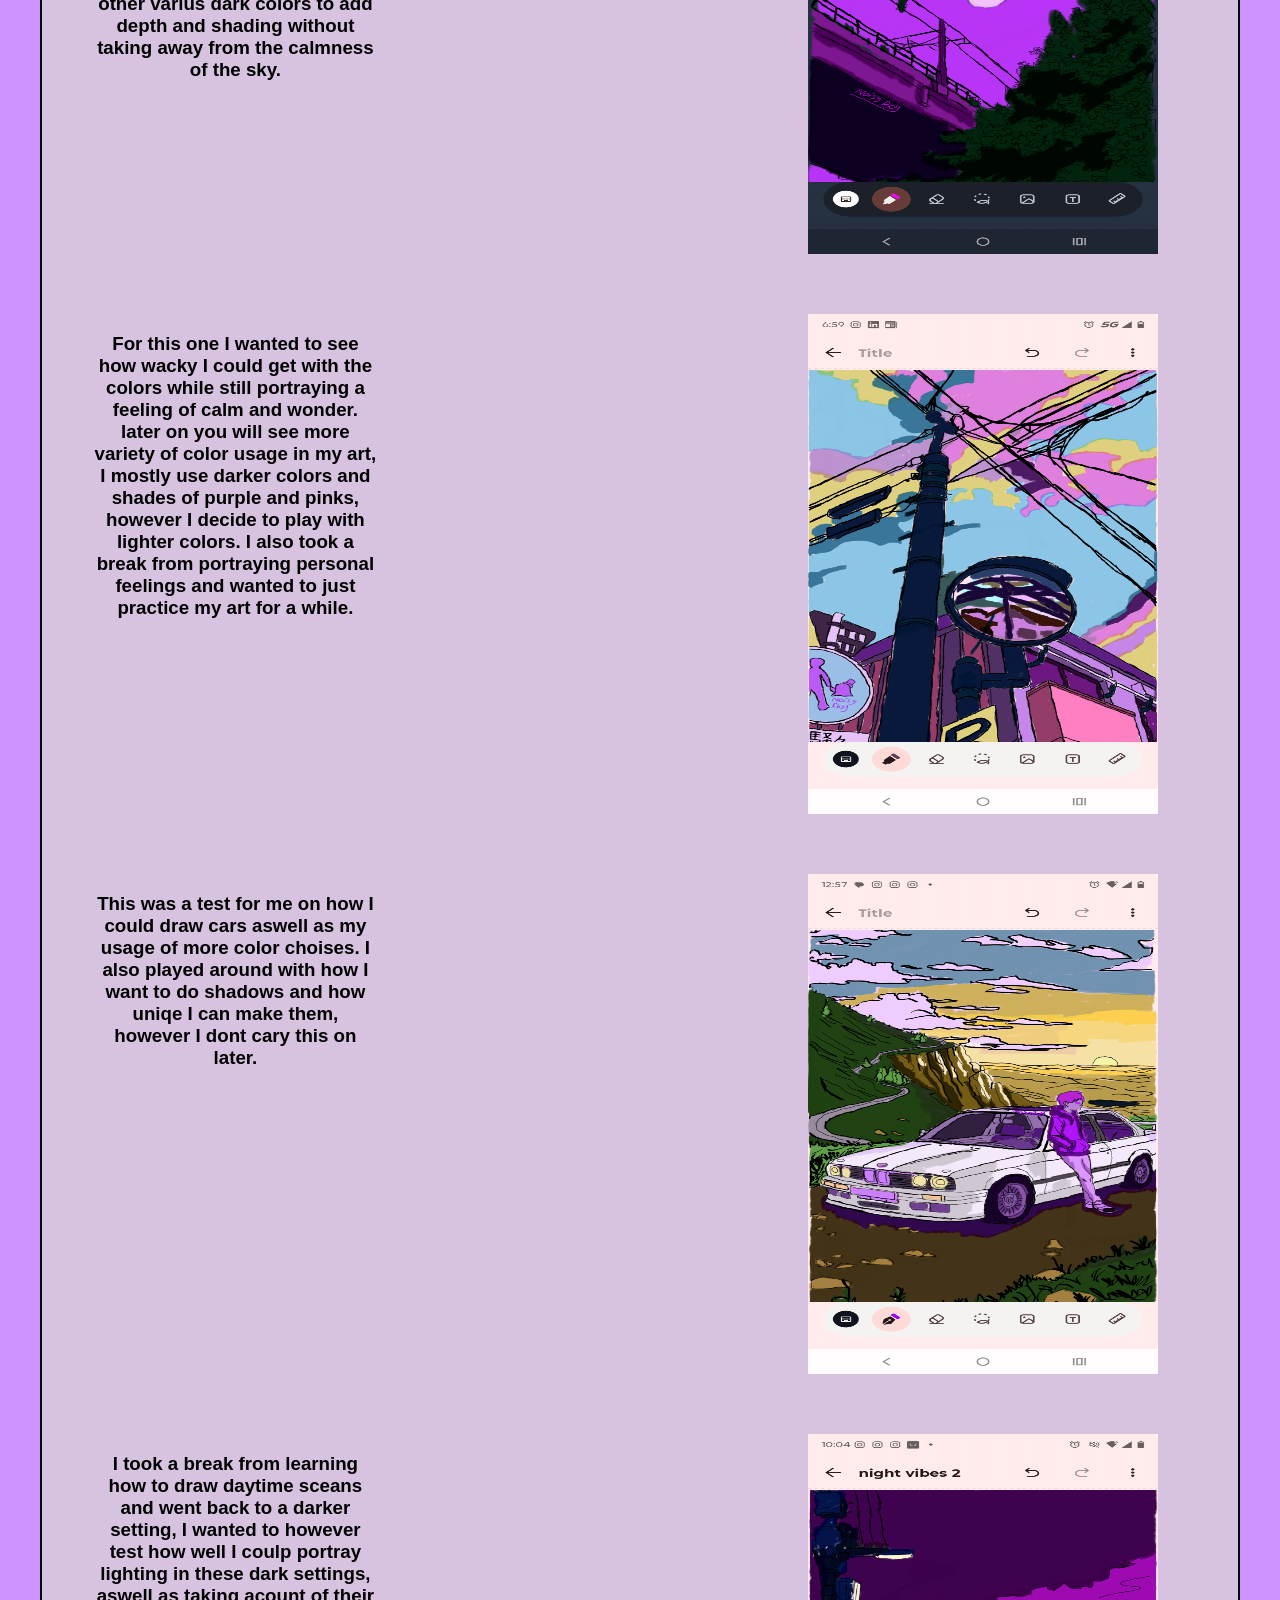
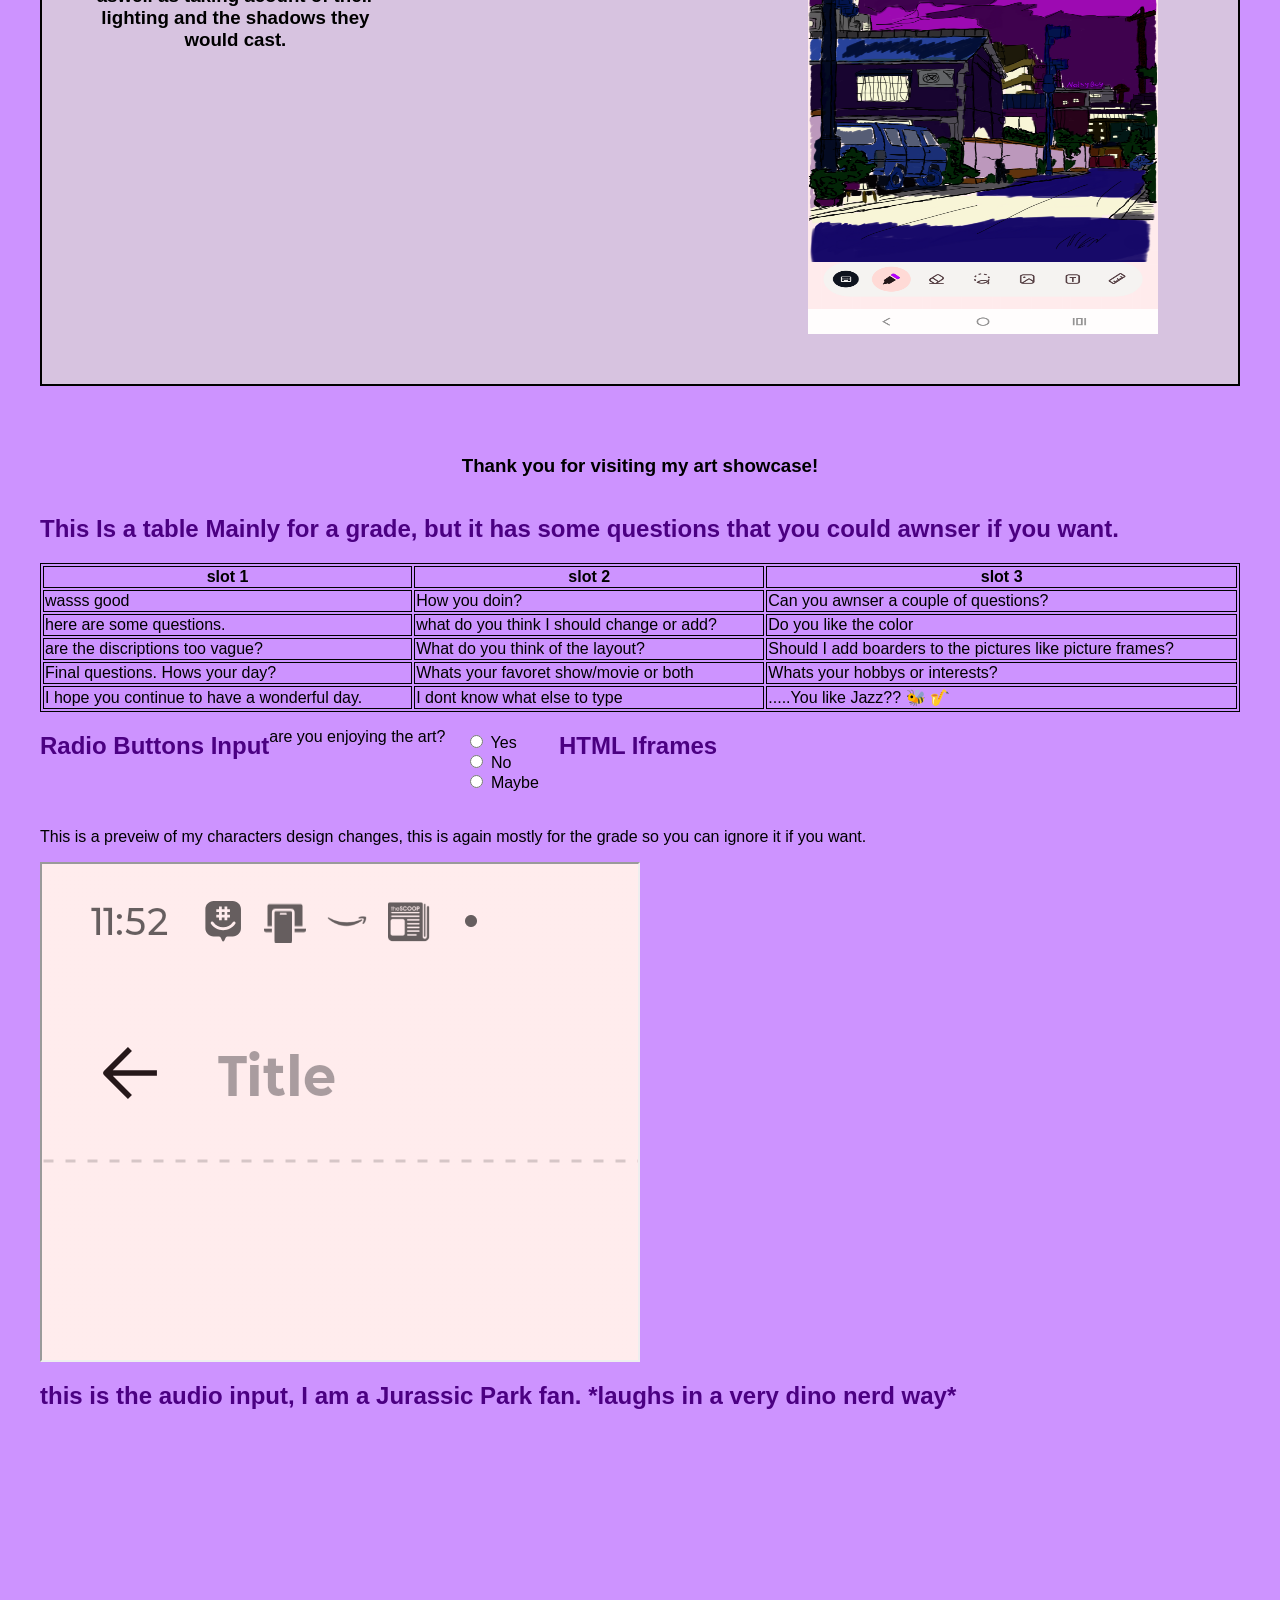
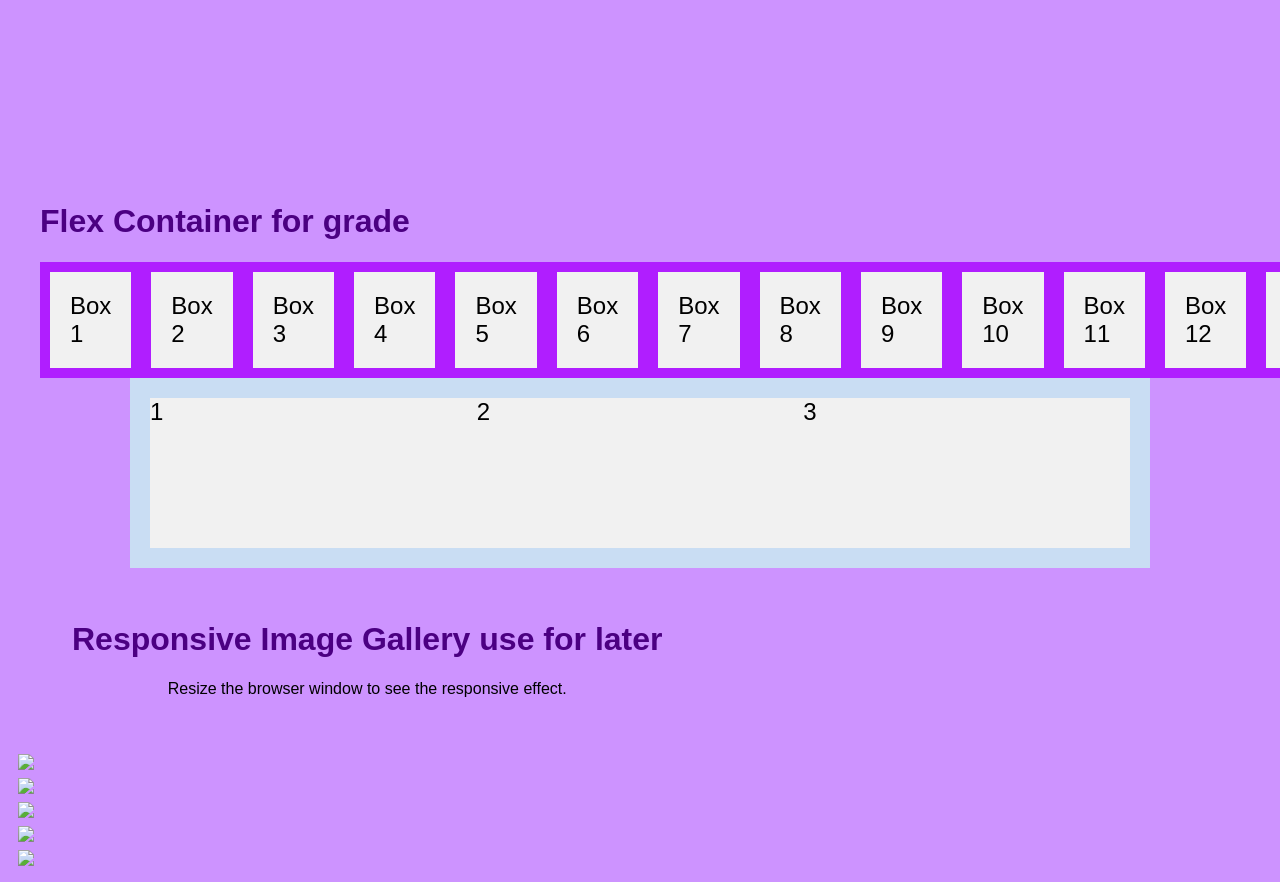
==== commit 1d05a12f: "Update index.html" ====
--- a/index.html
+++ b/index.html
@@ -47,7 +47,7 @@
        
          <article class="right4"><img src="images/img4.png" alt="Image description" width="350" height="500"></article>
 
-        <article class="left4"><h3>For this one I wanted to see how wacky I could get with the colors while still portraying a feeling of calm and wonder. later on you will see more variety of color usage in my art, I mostly use darker colors and shades of purple and pinks, however I decide to play with lighter colors.</h3></article>
+        <article class="left4"><h3>For this one I wanted to see how wacky I could get with the colors while still portraying a feeling of calm and wonder. later on you will see more variety of color usage in my art, I mostly use darker colors and shades of purple and pinks, however I decide to play with lighter colors. I also took a break from portraying personal feelings and wanted to just practice my art for a while.</h3></article>
 
         <article class="right5"><img src="images/img5.png" alt="Image description" width="350" height="500"></article>
 
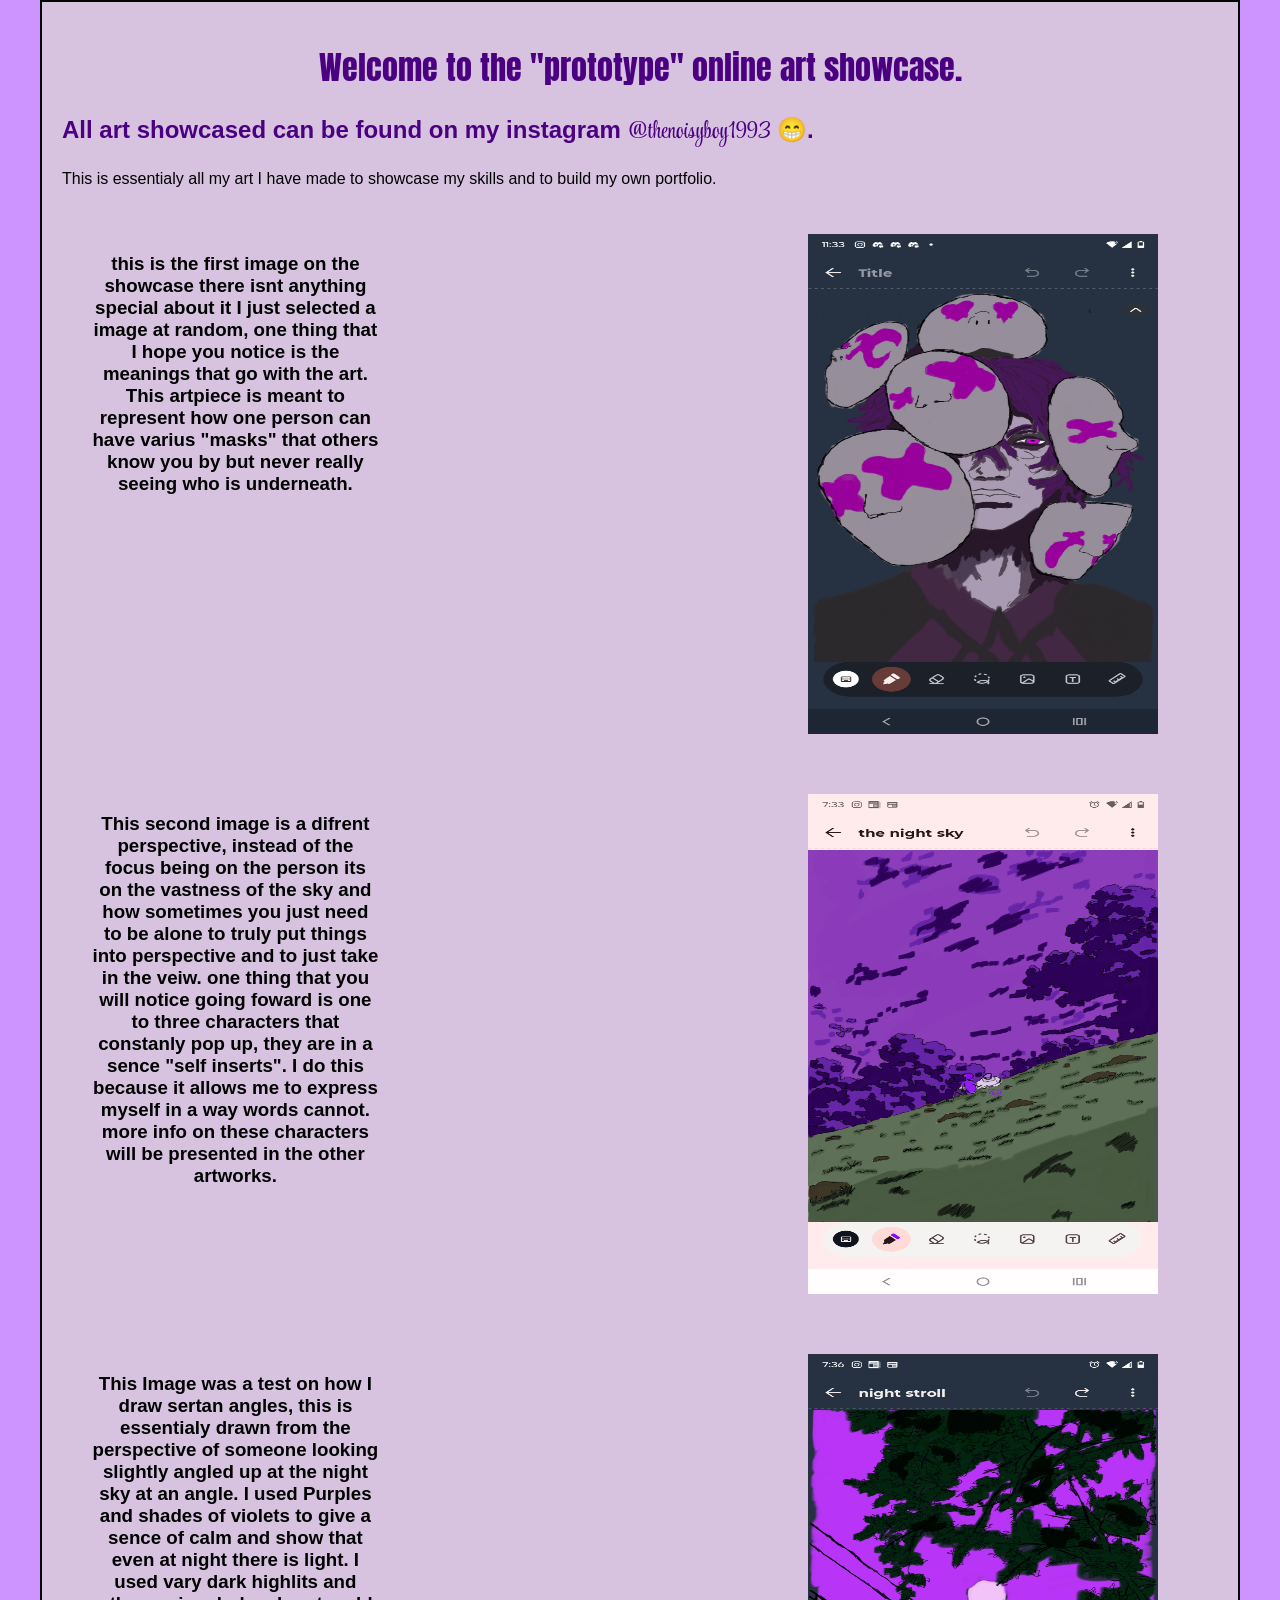
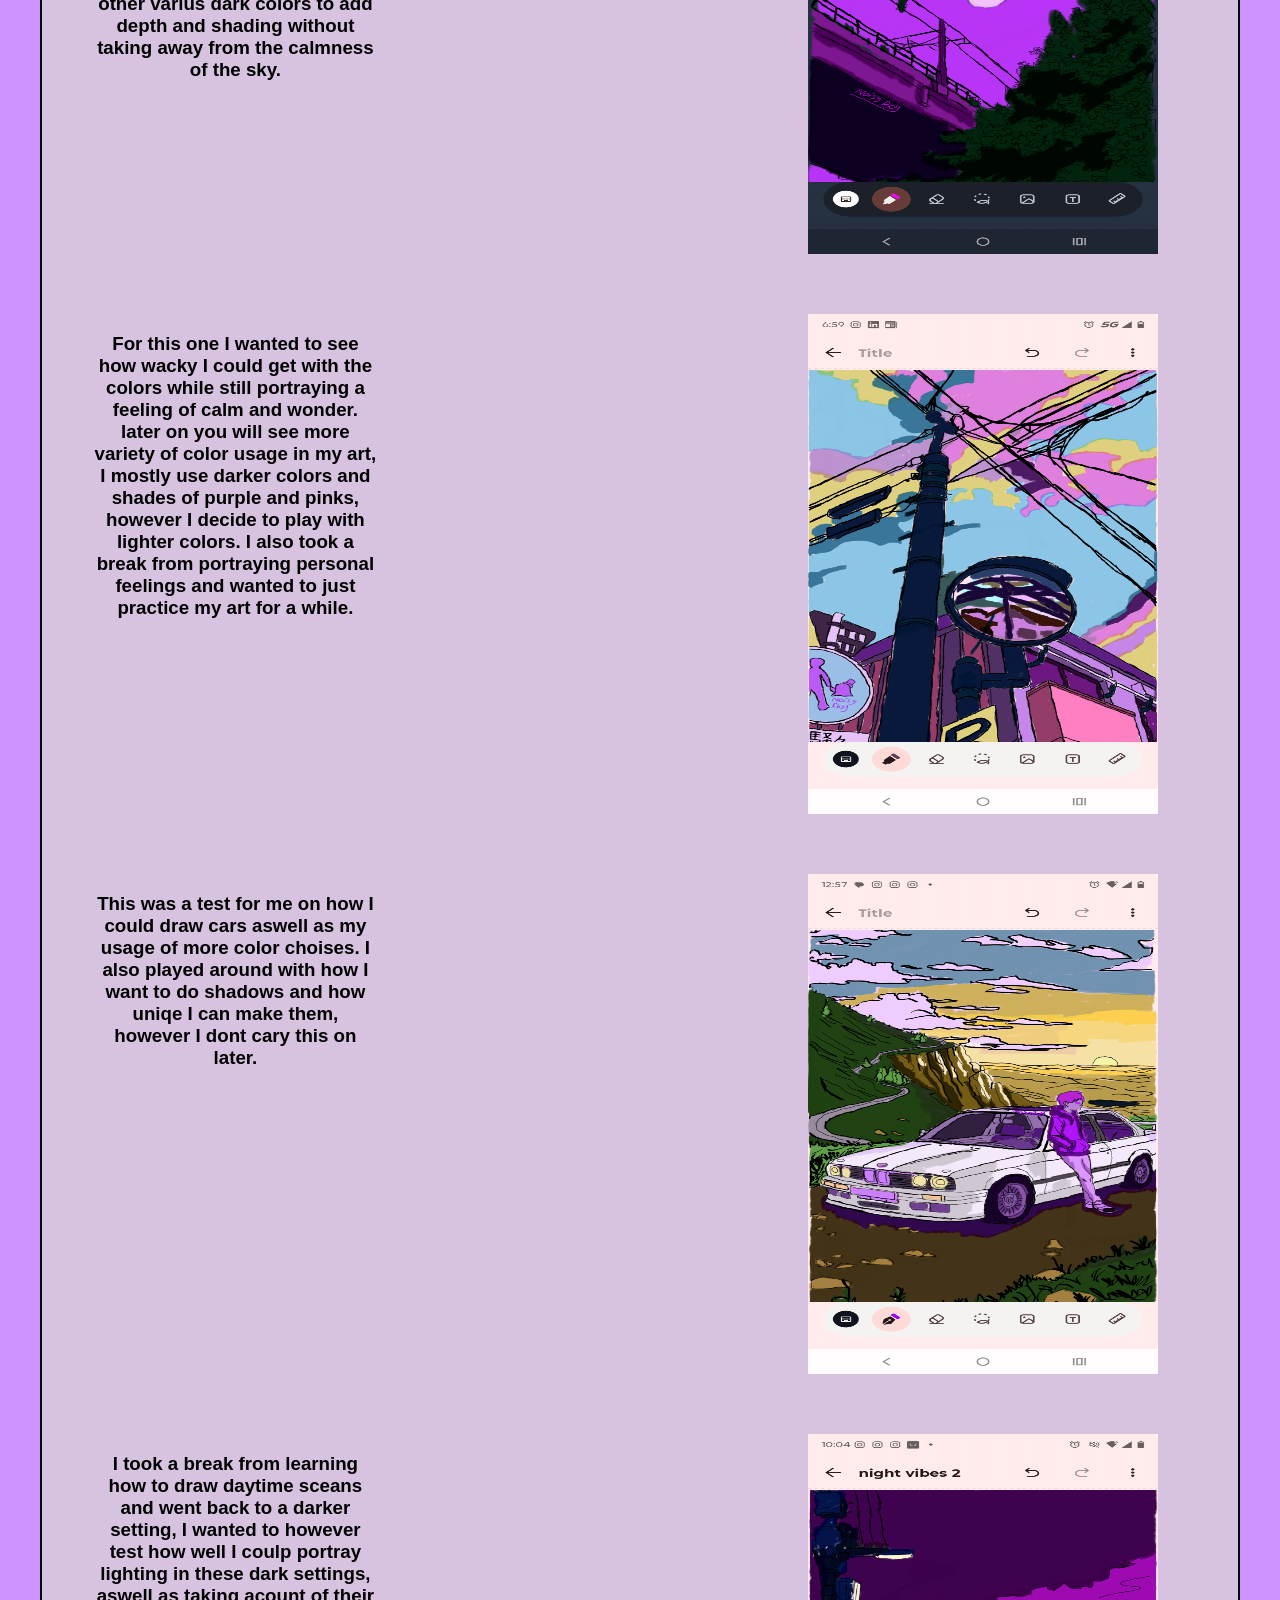
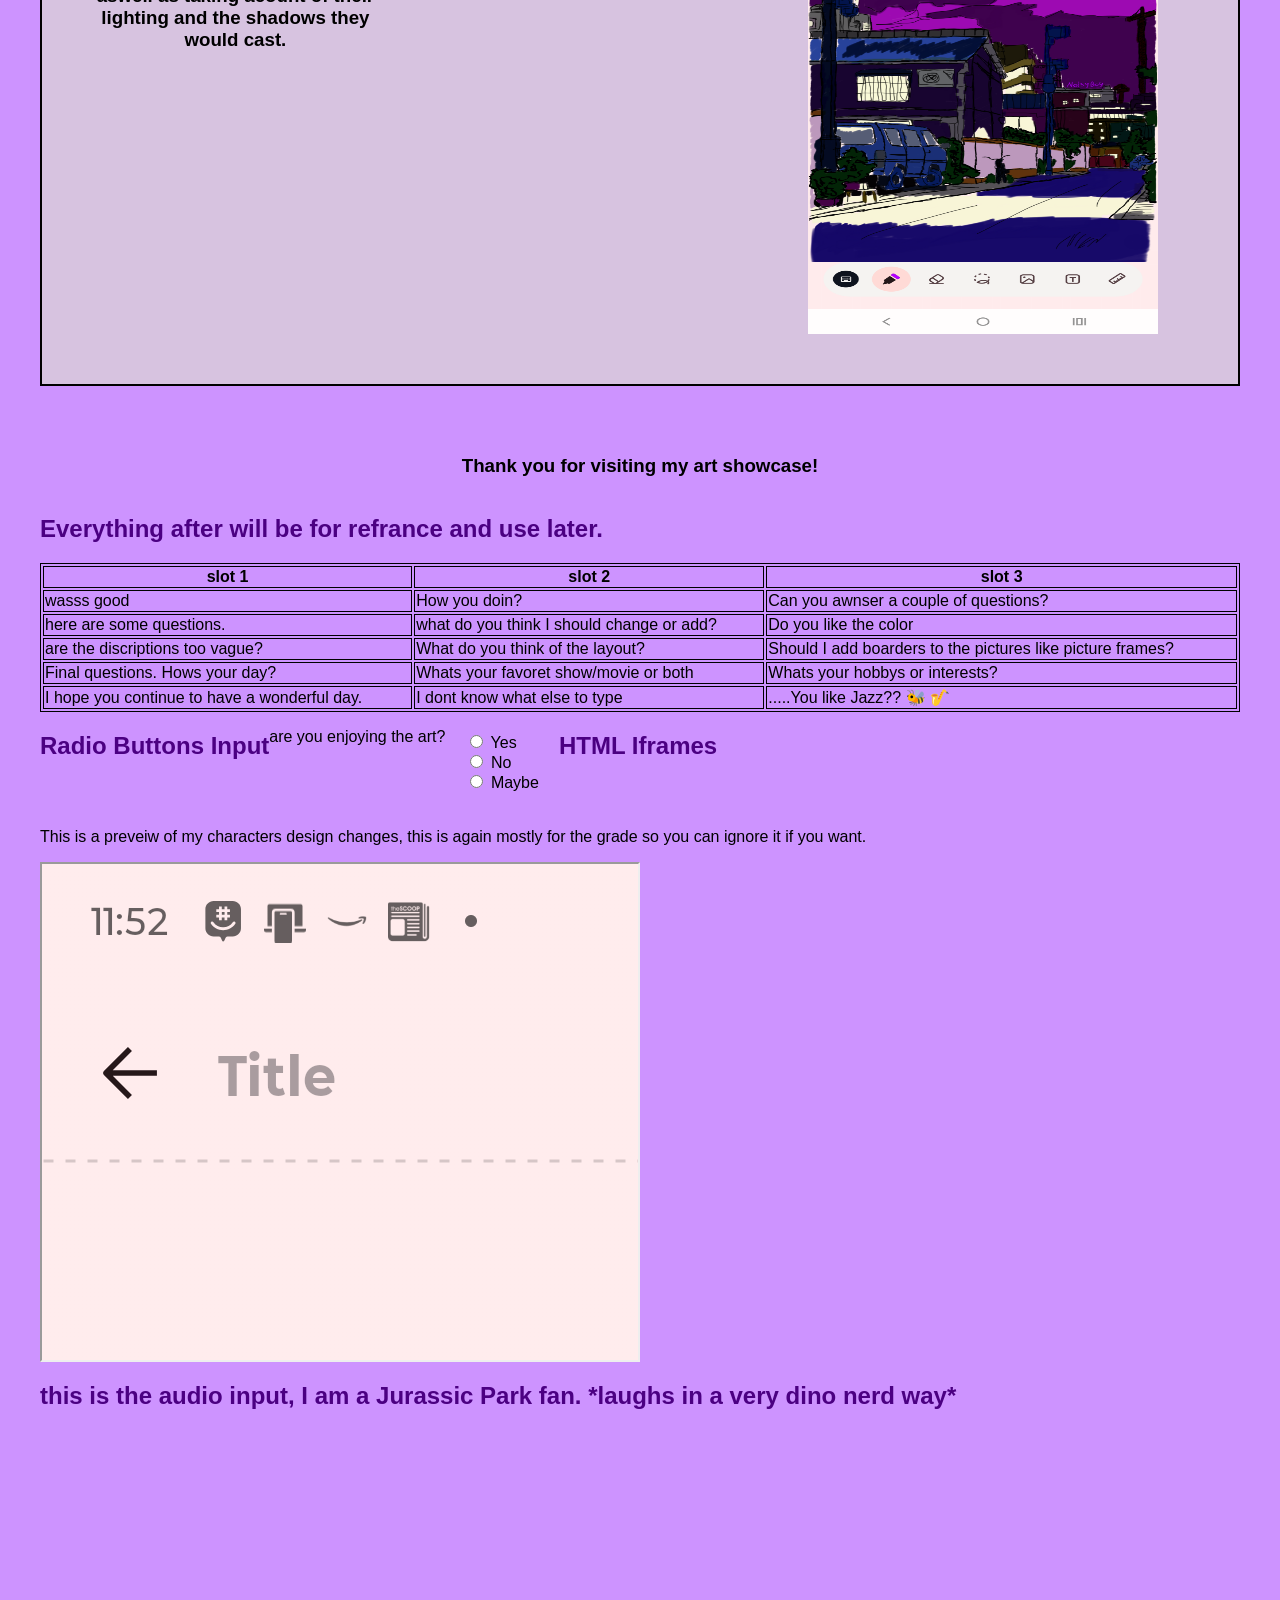
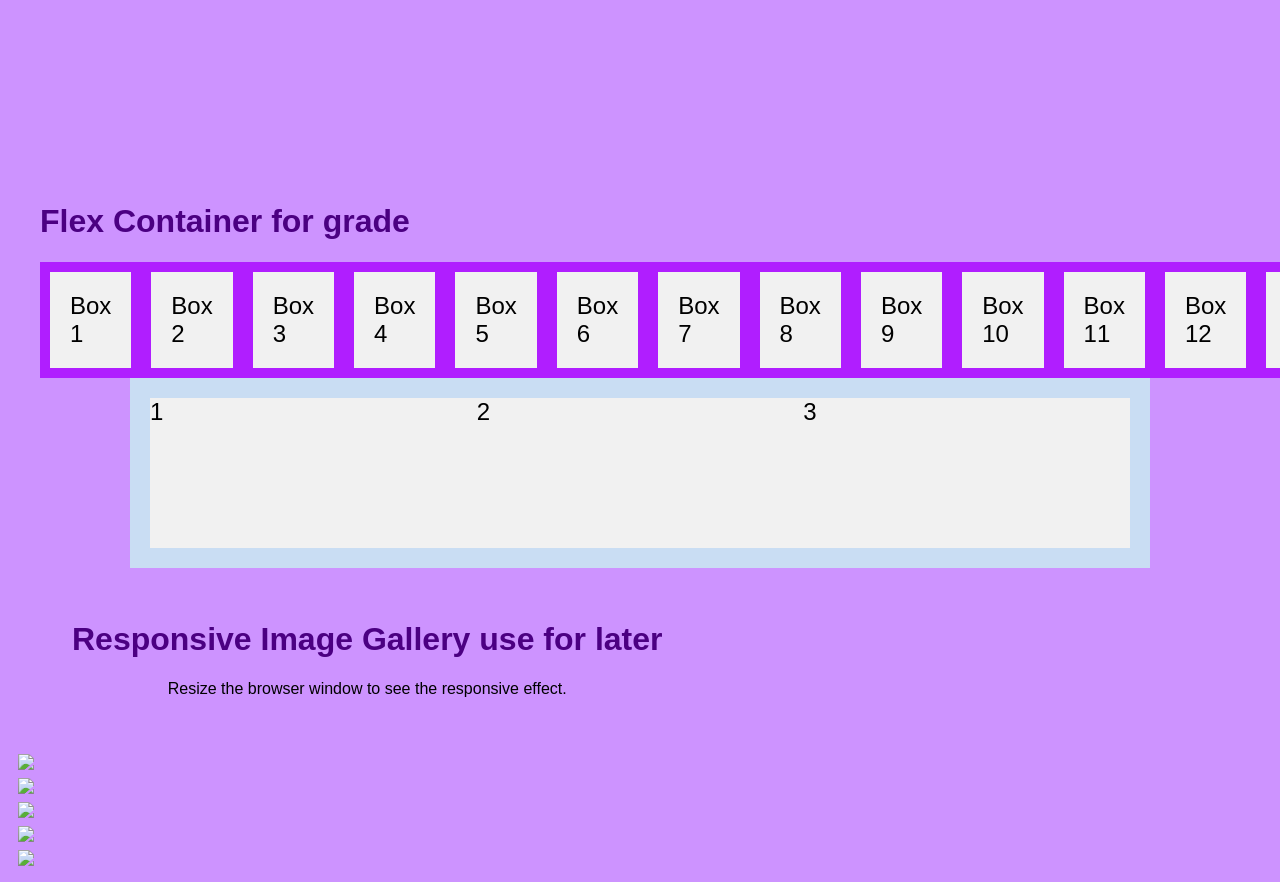
==== commit 0f9f59a0: "Samples added I will be using AI and samples to help me with the sample tabs and that will be the fi" ====
--- a/index.html
+++ b/index.html
@@ -63,7 +63,10 @@
         <footer><p> more art incoming soon</p></footer>
         <footer><h3>Thank you for visiting my art showcase!</h3></footer>
 
-        <h2>This Is a table Mainly for a grade, but it has some questions that you could awnser if you want.</h2>
+
+
+        
+        <h2>Everything after will be for refrance and use later.</h2>
 
 <table style="width:100%">
   <tr>
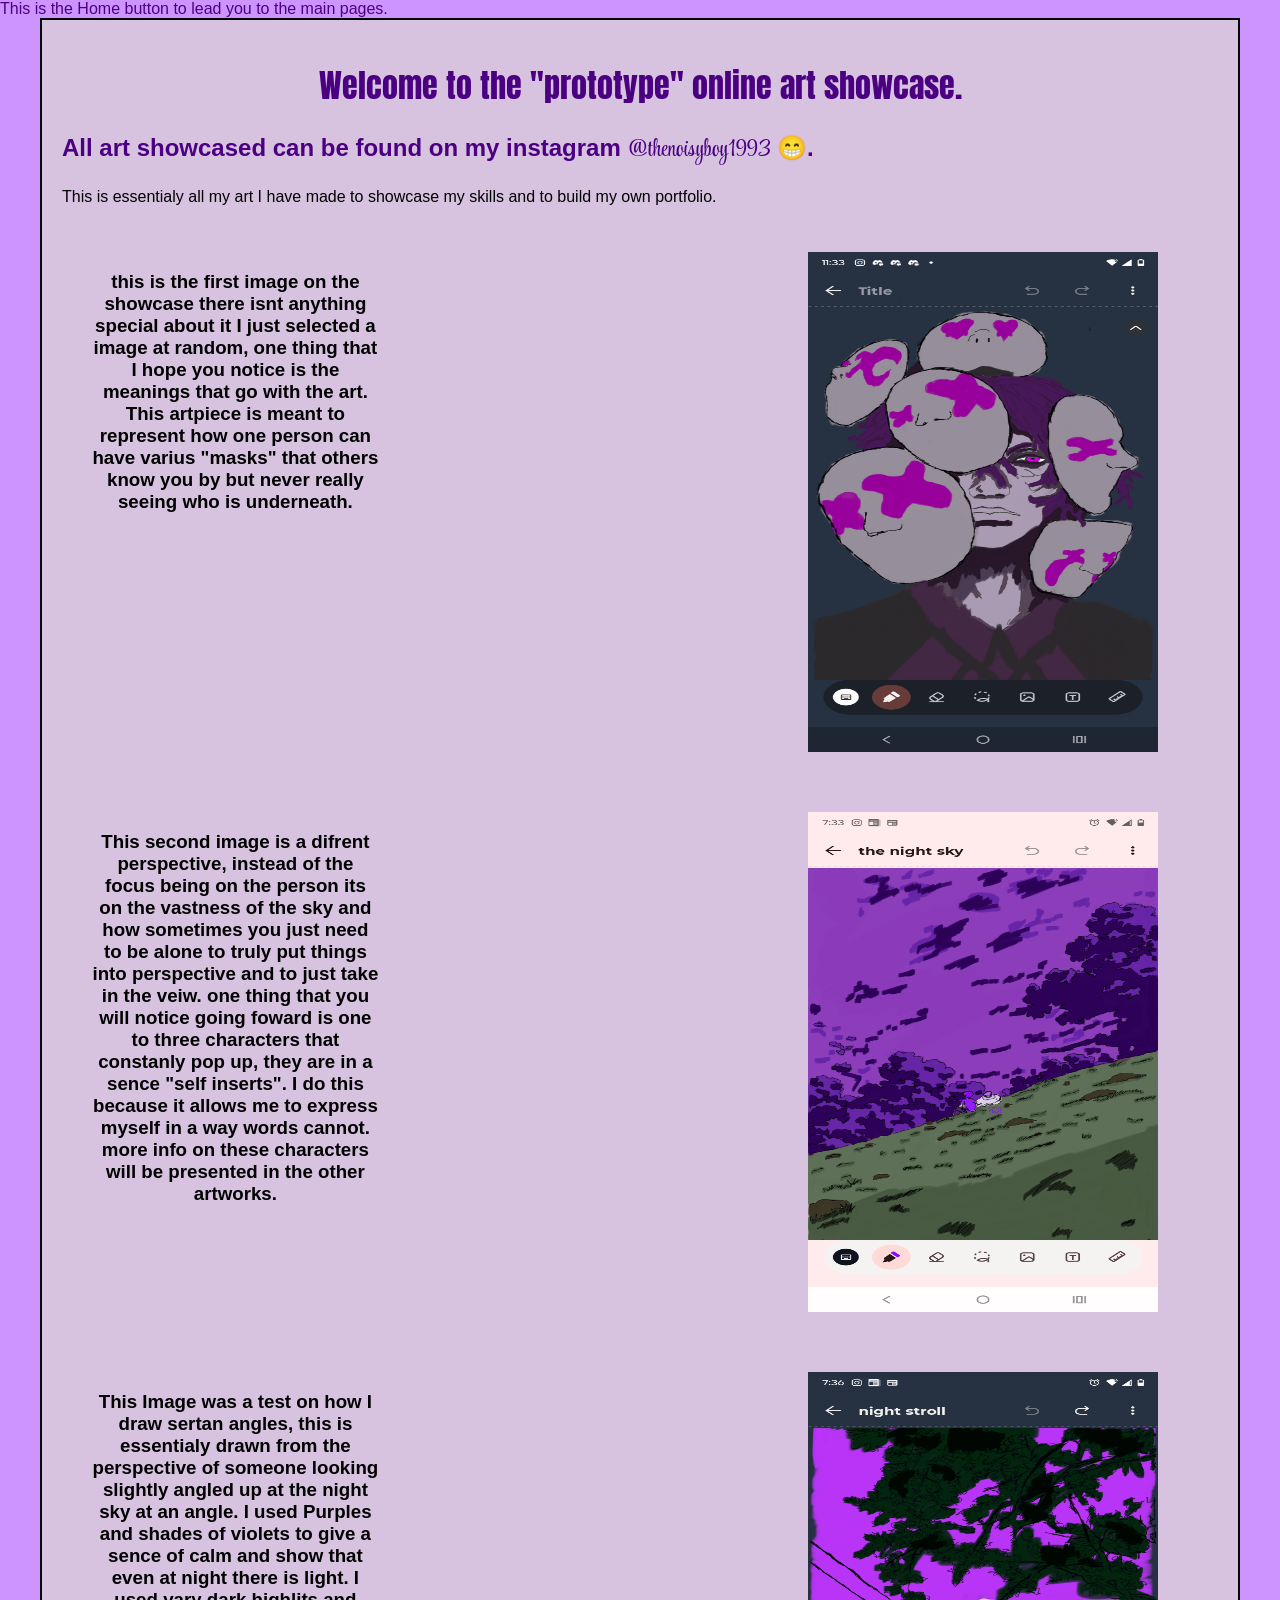
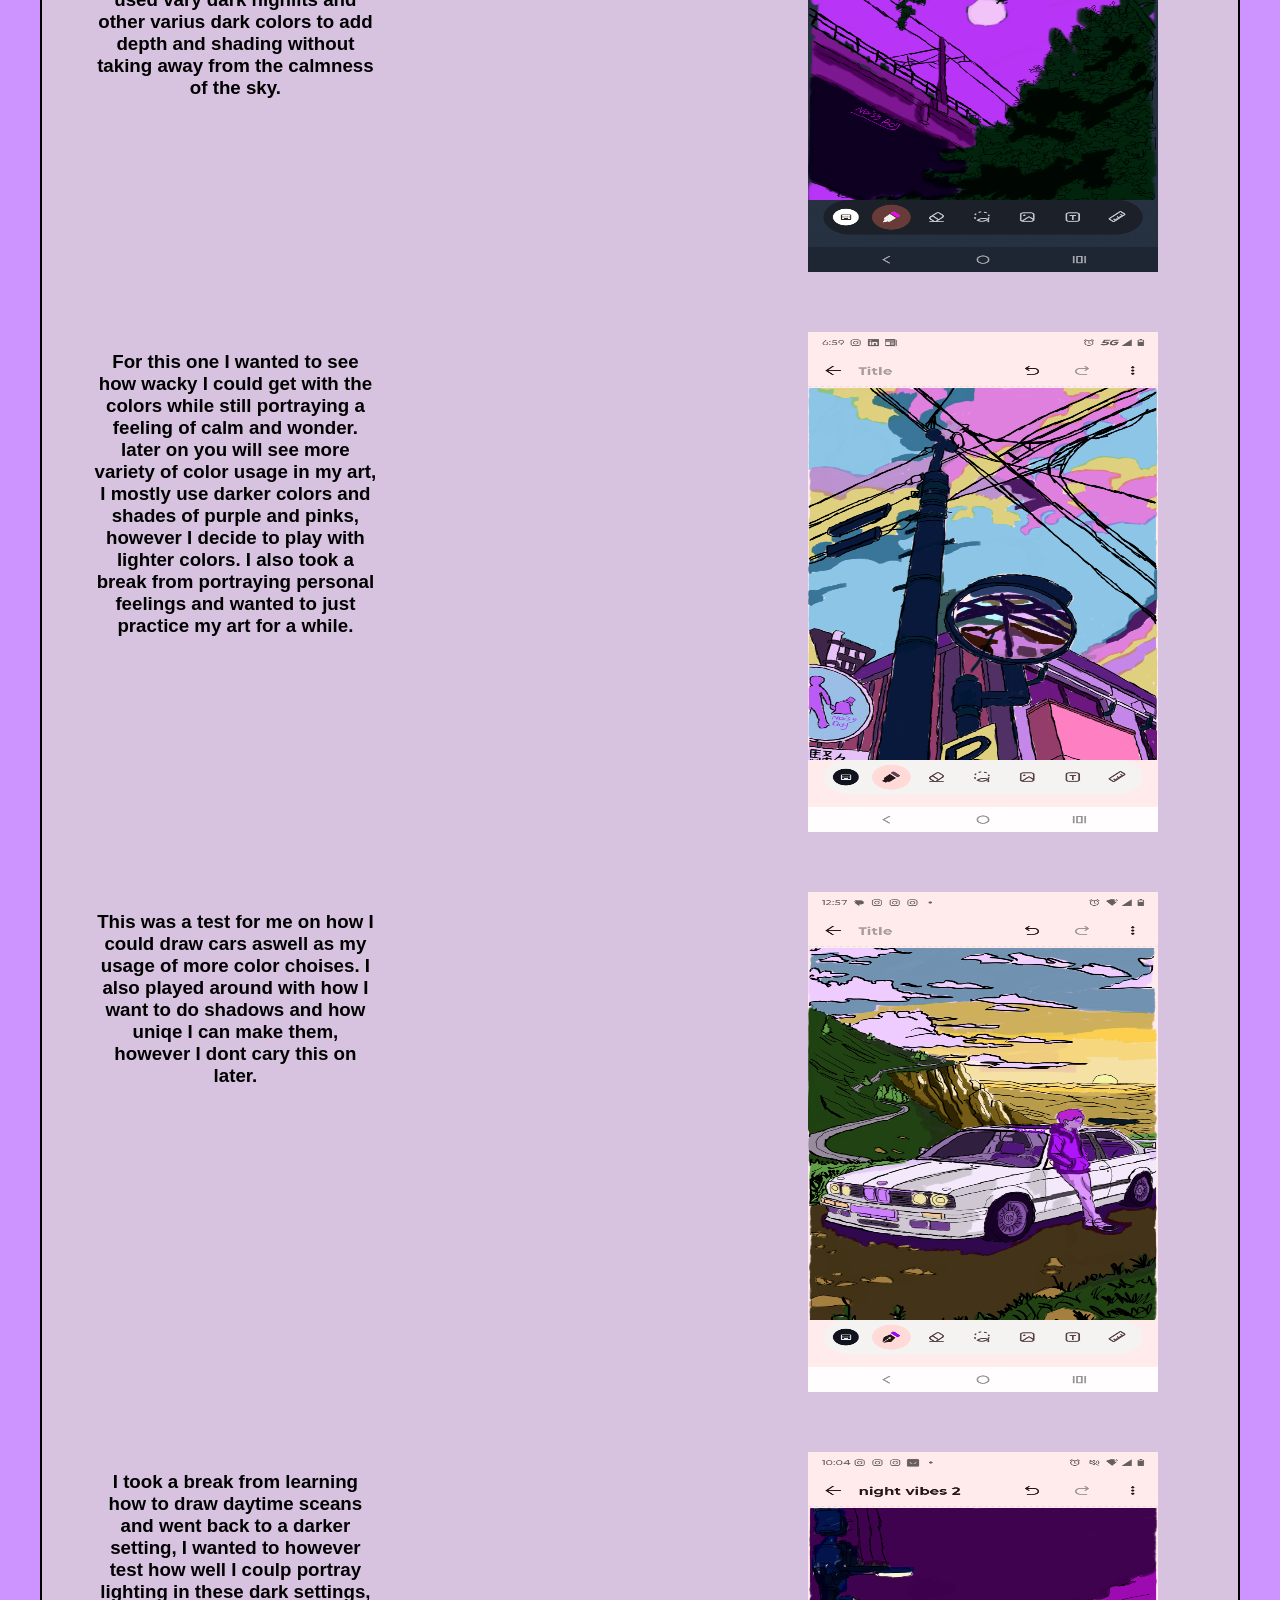
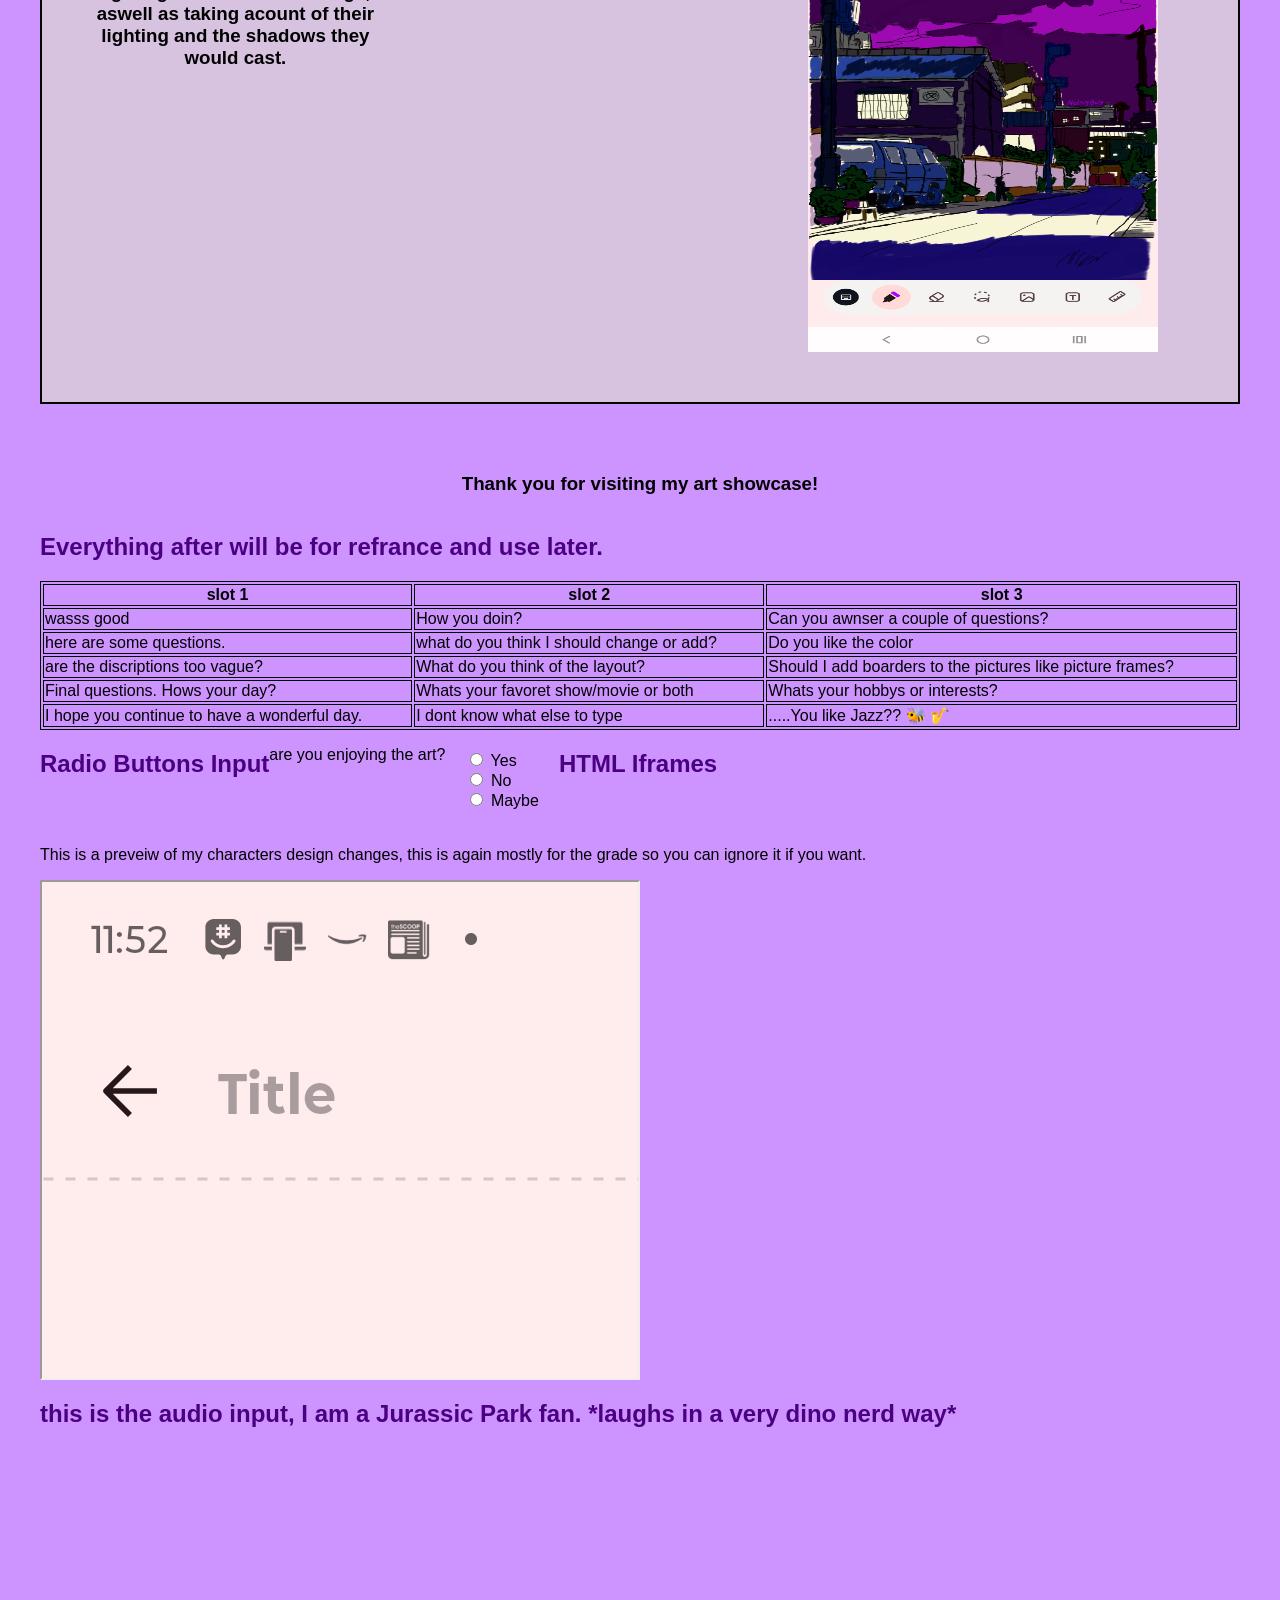
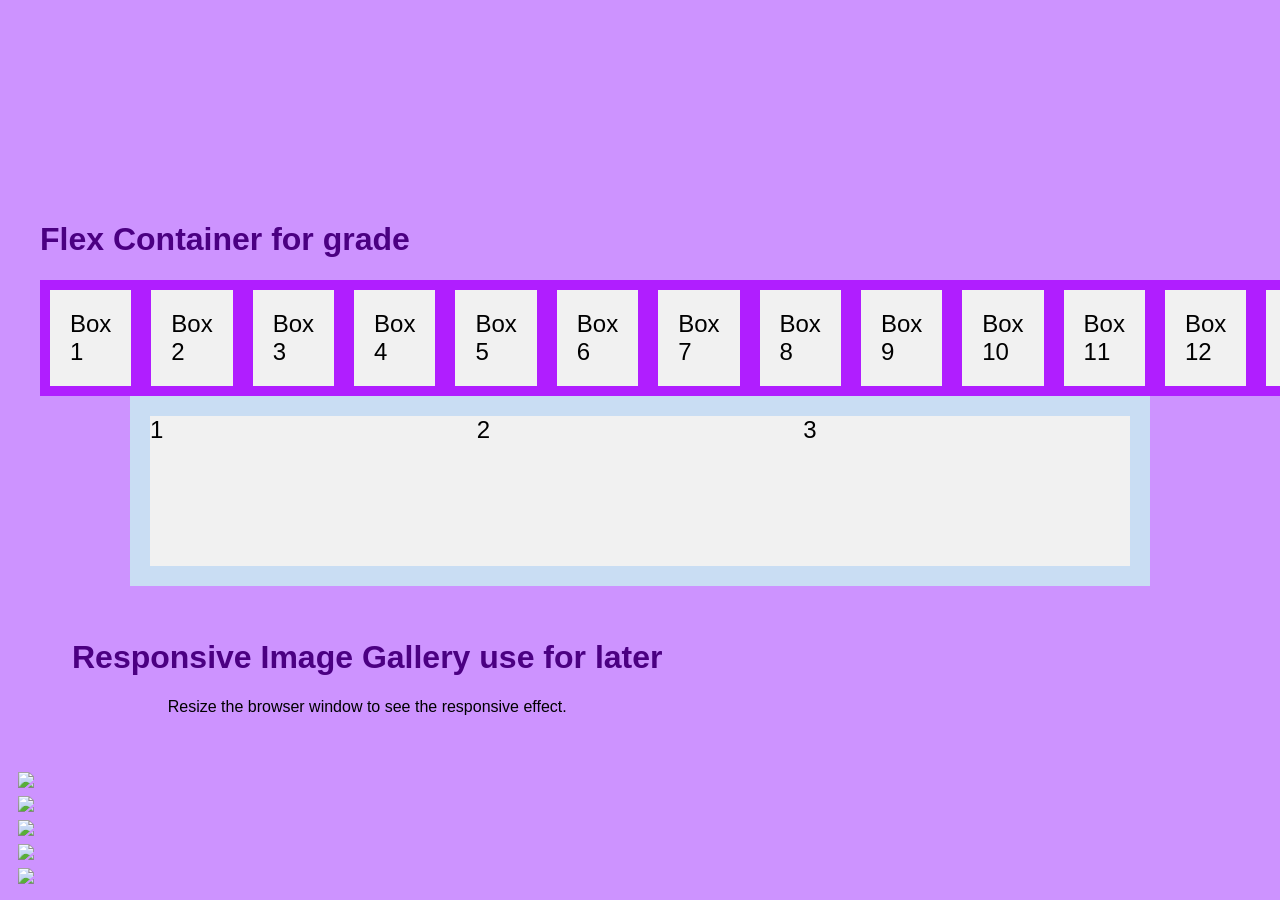
==== commit 6d2d8750: "simple button aded" ====
--- a/index.html
+++ b/index.html
@@ -25,6 +25,9 @@
 
 </head>
     <body>
+       <div class="nav-container">
+        <a href="index2.html" class="nav-button"> This is the Home button to lead you to the main pages.</a>
+        </div>
       <div class="container_main">
         <div class="container" style="">
         <!--[if lt IE 7]>
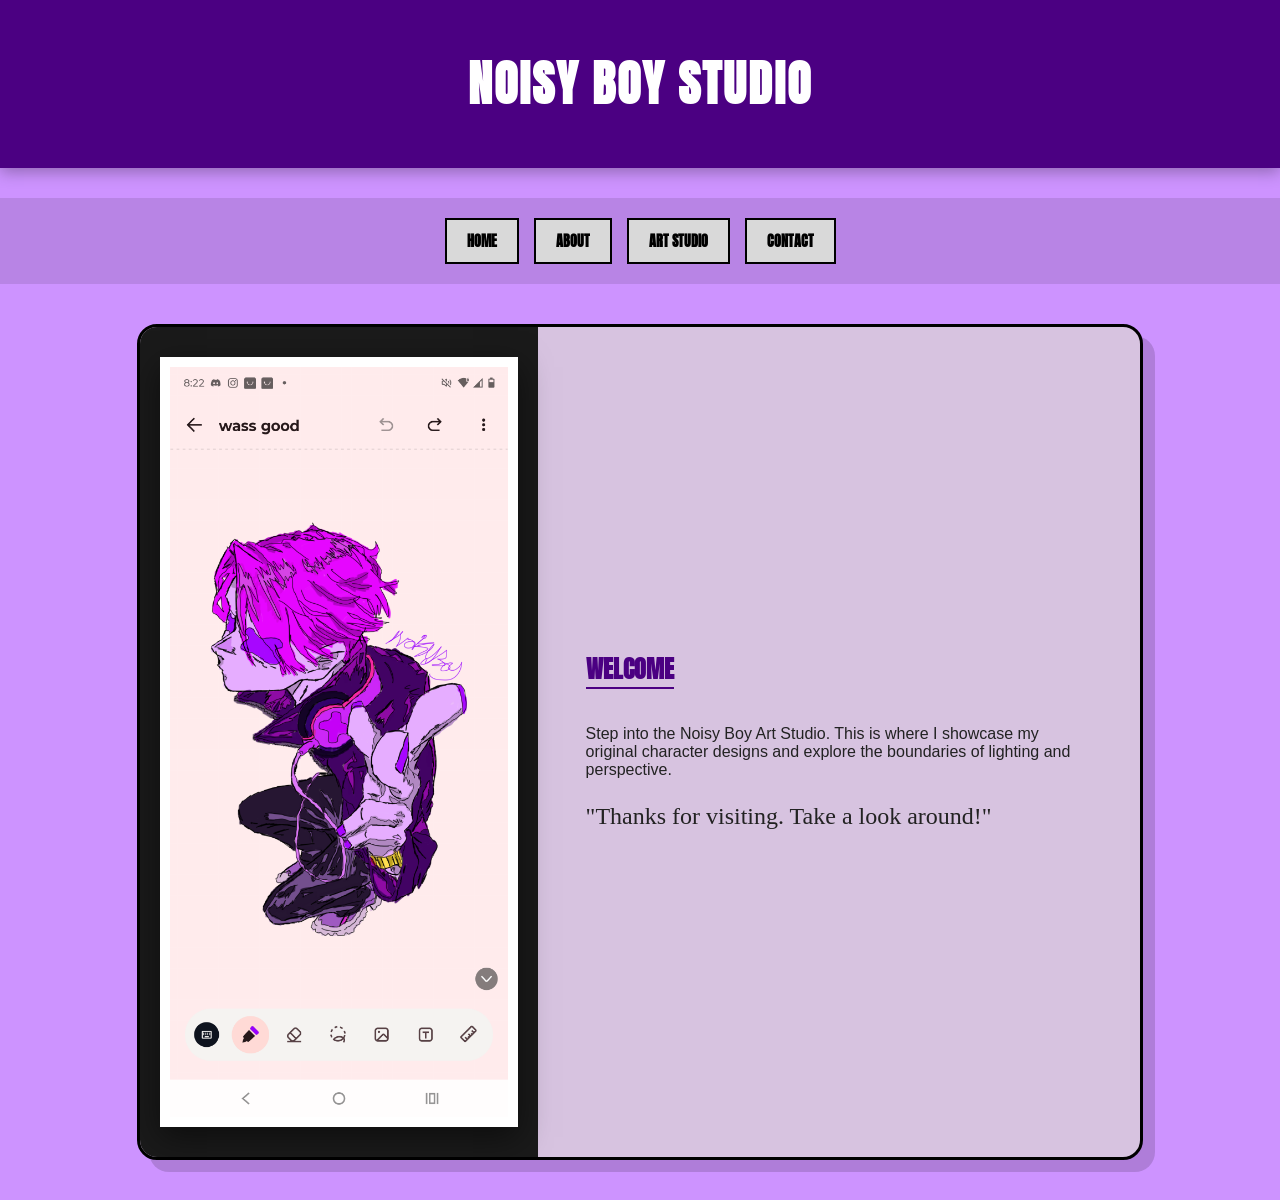
==== commit b0051492: "changed names changed file names so that it starts with the right page" ====
--- a/index.html
+++ b/index.html
@@ -1,208 +1,34 @@
 <!DOCTYPE html>
-<!--[if lt IE 7]>      <html class="no-js lt-ie9 lt-ie8 lt-ie7"> <![endif]-->
-<!--[if IE 7]>         <html class="no-js lt-ie9 lt-ie8"> <![endif]-->
-<!--[if IE 8]>         <html class="no-js lt-ie9"> <![endif]-->
-<!--[if gt IE 8]>      <html class="no-js"> <!--<![endif]-->
-<html>
-    <head>
-        <meta charset="utf-8">
-        <meta http-equiv="X-UA-Compatible" content="IE=edge">
-        <title>JoJo's page1</title>
-        <meta name="description" content="">
-        <meta name="viewport" content="width=device-width, initial-scale=1">
-        <link rel="stylesheet" href="styles.css">
-<style>
-</style>
-<link rel="preconnect" href="https://fonts.googleapis.com">
-<link rel="preconnect" href="https://fonts.gstatic.com" crossorigin>
-<link href="https://fonts.googleapis.com/css2?family=Anton&display=swap" rel="stylesheet">
+<html lang="en">
+<head>
+    <meta charset="UTF-8">
+    <meta name="viewport" content="width=device-width, initial-scale=1.0">
+    <title>Welcome | Noisy Boy Studio</title>
+    <link rel="stylesheet" href="sample2.css">
+    <link href="https://fonts.googleapis.com/css2?family=Anton&display=swap" rel="stylesheet">
+</head>
+<header class="studio-header">
+    <h1>NOISY BOY STUDIO</h1>
+</header>
 
-<link rel="preconnect" href="https://fonts.googleapis.com">
-<link rel="preconnect" href="https://fonts.gstatic.com" crossorigin>
-<link href="https://fonts.googleapis.com/css2?family=Style+Script&display=swap" rel="stylesheet">
-    
+<nav class="nav-container">
+    <a href="index2.html" class="nav-button">Home</a>
+    <a href="about2.html" class="nav-button">About</a>
+    <a href="Sample2.html" class="nav-button">Art Studio</a>
+    <a href="contact2.html" class="nav-button">Contact</a>
+</nav>
 
-
-</head>
-    <body>
-       <div class="nav-container">
-        <a href="index2.html" class="nav-button"> This is the Home button to lead you to the main pages.</a>
+<main>
+    <section class="studio-card">
+        <div class="card-visual">
+            <img src="images/character1.png" alt="Welcome Character">
         </div>
-      <div class="container_main">
-        <div class="container" style="">
-        <!--[if lt IE 7]>
-            <p class="browsehappy">You are using an <strong>outdated</strong> browser. Please <a href="#">upgrade your browser</a> to improve your experience.</p>
-        <![endif]-->
-        <header><h1 class="title">Welcome to the "prototype" online art showcase.</h1></header>
-        <h2>All art showcased can be found on my instagram <span class="instagram_link_name"><a href="https://www.instagram.com/thenoisyboy1993?igsh=b2NqMGE2ZjVqMnN1">@thenoisyboy1993</a></span> &#128513;.</h2>
-        <p>This is essentialy all my art I have made to showcase my skills and to build my own portfolio.</p>
-    <article class="left"><h3>this is the first image on the showcase there isnt anything special about it I just selected a image at random, one thing that I hope you notice is the meanings that go with the art.
-        This artpiece is meant to represent how one person can have varius "masks" that others know you by but never really seeing who is underneath.
-    </h3></article>
-       <article class="right"><img src="images/img1.png" alt="Image description" width="350" height="500"></article>
-        <article class="right2"><img src="images/img2.png" alt="Image description" width="350" height="500"></article>
-
-        <article class="left2"><h3>This second image is a difrent perspective, instead of the focus being on the person its on the vastness of the sky and how sometimes you just need to be alone to truly put things into perspective and to just take in the veiw. one thing that you will notice going foward is one to three characters that constanly pop up, they are in a sence "self inserts". I do this because it allows me to express myself in a way words cannot. more info on these characters will be presented in the other artworks.</h3></article>
-       
-         <article class="right3"><img src="images/img3.png" alt="Image description" width="350" height="500"></article>
-
-        <article class="left3"><h3>This Image was a test on how I draw sertan angles, this is essentialy drawn from the perspective of someone looking slightly angled up at the night sky at an angle. I used Purples and shades of violets to give a sence of calm and show that even at night there is light. I used vary dark highlits and other varius dark colors to add depth and shading without taking away from the calmness of the sky.</h3></article>
-       
-         <article class="right4"><img src="images/img4.png" alt="Image description" width="350" height="500"></article>
-
-        <article class="left4"><h3>For this one I wanted to see how wacky I could get with the colors while still portraying a feeling of calm and wonder. later on you will see more variety of color usage in my art, I mostly use darker colors and shades of purple and pinks, however I decide to play with lighter colors. I also took a break from portraying personal feelings and wanted to just practice my art for a while.</h3></article>
-
-        <article class="right5"><img src="images/img5.png" alt="Image description" width="350" height="500"></article>
-
-        <article class="left5"><h3>This was a test for me on how I could draw cars aswell as my usage of more color choises. I also played around with how I want to do shadows and how uniqe I can make them, however I dont cary this on later.</h3></article>
-
-        <article class="right6"><img src="images/img6.png" alt="Image description" width="350" height="500"></article>
-
-        <article class="left6"><h3>I took a break from learning how to draw daytime sceans and went back to a darker setting, I wanted to however test how well I coulp portray lighting in these dark settings, aswell as taking acount of their lighting and the shadows they would cast.</h3></article>
-       
-       <script src="" async defer></script></div>
-
-
-        <footer><p> more art incoming soon</p></footer>
-        <footer><h3>Thank you for visiting my art showcase!</h3></footer>
-
-
-
-        
-        <h2>Everything after will be for refrance and use later.</h2>
-
-<table style="width:100%">
-  <tr>
-    <th>slot 1</th>
-    <th>slot 2</th>
-    <th>slot 3</th>
-  </tr>
-  <tr>
-    <td>wasss good</td>
-    <td>How you doin?</td>
-    <td>Can you awnser a couple of questions?</td>
-  </tr>
-  <tr>
-    <td>here are some questions.</td>
-    <td>what do you think I should change or add?</td>
-    <td>Do you like the color</td>
-  </tr>
-  <tr>
-    <td>are the discriptions too vague?</td>
-    <td>What do you think of the layout?</td>
-    <td>Should I add boarders to the pictures like picture frames?</td>
-  </tr>
-  <tr>
-    <td>Final questions. Hows your day?</td>
-    <td>Whats your favoret show/movie or both</td>
-    <td>Whats your hobbys or interests?</td>
-  </tr>
-  <tr>
-    <td>I hope you continue to have a wonderful day.</td>
-    <td>I dont know what else to type</td>
-    <td>.....You like Jazz?? &#128029; &#127927;  </td>
-  </tr>
-</table>
-
-<h2 class="buttons">Radio Buttons Input</h2>
-
-<p class="buttons">are you enjoying the art?</p>
-
-<form>
-  <input type="radio" id="html" name="fav_language" value="Yes">
-  <label for="html">Yes</label><br>
-  <input type="radio" id="css" name="fav_language" value="No">
-  <label for="css">No</label><br>
-  <input type="radio" id="javascript" name="fav_language" value="Maybe">
-  <label for="javascript">Maybe</label>
-</form> 
-    </body>
-</html>
-
-
-<h2>HTML Iframes</h2>
-<p>This is a preveiw of my characters design changes, this is again mostly for the grade so you can ignore it if you want.</p>
-
-<iframe src="images/teaserPic.png" height="500" width="600" border="2px solid violet" title="Iframe Example"></iframe>
-
-<h2>this is the audio input, I am a Jurassic Park fan. *laughs in a very dino nerd way*</h2>
-
-
-<iframe data-testid="embed-iframe" style="border-radius:12px" src="https://open.spotify.com/embed/track/2TZbQZXOuR8osP2AK8yYMN?utm_source=generator" width="100%" height="352" frameBorder="0" allowfullscreen="" allow="autoplay; clipboard-write; encrypted-media; fullscreen; picture-in-picture" loading="lazy"></iframe>
-
-
-<h1>Flex Container for grade</h1>
-
-<div class="container2">
-  <div>Box 1</div>
-  <div>Box 2</div>
-  <div>Box 3</div>  
-  <div>Box 4</div>
-  <div>Box 5</div>
-  <div>Box 6</div>
-  <div>Box 7</div>
-  <div>Box 8</div>
-  <div>Box 9</div>
-  <div>Box 10</div>
-  <div>Box 11</div>
-  <div>Box 12</div> 
-  <div>Box 13</div>
-  <div>Box 14</div>
-</div>
-</divcontainer_main>
-<div class="container3">
-
-<div class="flex-container">
-  <div>1</div>
-  <div>2</div>
-  <div>3</div>  
-
-</div>
-</div>
-
-<!-- Header -->
-<div class="header">
-  <h1>Responsive Image Gallery use for later</h1>
-  <p>Resize the browser window to see the responsive effect.</p>
-</div>
-
-<!-- Photo Grid -->
-<div class="container4"> 
-  <div class="column">
-    <img src="character1.png" style="width:100%">
-    <img src="character2.png" style="width:100%">
-    <img src="character3.png" style="width:100%">
-    <img src="character4.png" style="width:100%">
-    <img src="character5.png" style="width:100%">
-    <img src=" " style="width:100%">
-    <img src=" " style="width:100%">
-  </div>
-  
-  <div class="column">
-    <img src=" " style="width:100%">
-    <img src=" " style="width:100%">
-    <img src=" " style="width:100%">
-    <img src=" " style="width:100%">
-    <img src=" " style="width:100%">
-    <img src=" " style="width:100%">
-  </div> 
-   
-  <div class="column">
-    <img src=" " style="width:100%">
-    <img src=" " style="width:100%">
-    <img src=" " style="width:100%">
-    <img src=" " style="width:100%">
-    <img src=" " style="width:100%">
-    <img src=" " style="width:100%">
-    <img src=" " style="width:100%">
-  </div>
-  
-  <div class="column">
-    <img src=" " style="width:100%">
-    <img src=" " style="width:100%">
-    <img src=" " style="width:100%">
-    <img src=" " style="width:100%">
-    <img src=" " style="width:100%">
-    <img src=" " style="width:100%">
-  </div>
-</div>+        <div class="card-text">
+            <h2>WELCOME</h2>
+            <p>Step into the Noisy Boy Art Studio. This is where I showcase my original character designs and explore the boundaries of lighting and perspective.</p>
+            <p style="font-family: 'Style Script', cursive; font-size: 1.5rem;">"Thanks for visiting. Take a look around!"</p>
+        </div>
+    </section>
+</main>
+</body>
+</html>
--- a/sample2.css
+++ b/sample2.css
@@ -0,0 +1,297 @@
+/* GENERAL PAGE STYLING */
+body {
+    margin: 0;
+    font-family: 'Verdana', sans-serif;
+    background-color: #cd93ff; /* Your original purple background */
+    color: #222;
+}
+
+header {
+    text-align: center;
+    padding: 3rem 1rem;
+    background: indigo; /* Your original favorite color */
+    color: white;
+    box-shadow: 0 4px 15px rgba(0,0,0,0.2);
+}
+
+.title {
+    font-family: "Anton", sans-serif;
+    font-size: 3rem;
+    margin: 0;
+    letter-spacing: 2px;
+}
+
+.subtitle {
+    font-family: "Style Script", cursive;
+    font-size: 1.8rem;
+    margin-top: 10px;
+}
+
+.instagram_link a {
+    color: #ffb3ff;
+    text-decoration: none;
+    transition: 0.3s;
+}
+
+.instagram_link a:hover {
+    color: white;
+    text-shadow: 0 0 10px #ffb3ff;
+}
+
+/* FLEX GALLERY CONTAINER */
+.gallery {
+    display: flex;
+    flex-direction: column;
+    gap: 3rem;
+    padding: 3rem 1rem;
+    max-width: 1000px;
+    margin: auto;
+}
+
+/* INDIVIDUAL ART CARD */
+.art-card {
+    display: flex;
+    background: #d7c3e0; /* Your original container color */
+    border: 2px solid black;
+    border-radius: 15px;
+    overflow: hidden;
+    box-shadow: 10px 10px 0px rgba(0,0,0,0.1); /* Fun, "pop art" shadow */
+    flex-wrap: wrap;
+    align-items: center;
+}
+
+/* IMAGE "FRAME" STYLING */
+.image-frame {
+    flex: 1;
+    min-width: 300px;
+    padding: 20px;
+    display: flex;
+    justify-content: center;
+    background: #222; /* Dark background to make art pop */
+}
+
+.art-card img {
+    width: 100%;
+    max-width: 350px;
+    height: auto;
+    border: 10px solid white; /* The "Picture Frame" look */
+    box-shadow: 0 0 20px rgba(0,0,0,0.5);
+}
+
+/* TEXT AREA */
+.art-info {
+    padding: 2rem;
+    flex: 1.5;
+    min-width: 300px;
+}
+
+.art-info h2 {
+    color: indigo;
+    font-family: "Anton", sans-serif;
+    margin-top: 0;
+}
+
+/* INFO SECTION (From your table) */
+.info-section {
+    background: white;
+    padding: 2rem;
+    border-radius: 15px;
+    border: 2px solid black;
+    text-align: center;
+}
+
+.faq-grid {
+    display: flex;
+    justify-content: space-around;
+    flex-wrap: wrap;
+    gap: 15px;
+}
+
+.faq-item h4 {
+    color: indigo;
+    margin-bottom: 5px;
+}
+
+/* FOOTER */
+footer {
+    text-align: center;
+    padding: 2rem;
+    background: indigo;
+    color: white;
+    margin-top: 3rem;
+}
+
+/* RESPONSIVE BEHAVIOR */
+@media (max-width: 700px) {
+    .art-card {
+        flex-direction: column;
+    }
+}
+#backToTop {
+  display: none; /* Hidden by default */
+  position: fixed; /* Fixed/sticky position */
+  bottom: 30px; /* Place it 30px from the bottom */
+  right: 30px; /* Place it 30px from the right */
+  z-index: 99; /* Make sure it stays on top of the art cards */
+  border: 2px solid white; 
+  outline: none;
+  background-color: indigo; /* Matches your header */
+  color: white;
+  cursor: pointer;
+  padding: 15px;
+  border-radius: 50%; /* Makes it a circle */
+  font-size: 20px;
+  font-weight: bold;
+  box-shadow: 0 4px 10px rgba(0,0,0,0.3);
+  transition: 0.3s;
+}
+
+#backToTop:hover {
+  background-color: #5a005a; /* Slightly darker purple on hover */
+  transform: scale(1.1); /* Grows slightly when hovered */
+}
+/* Figma-Style Navigation Bar */
+.nav-container {
+    display: flex;
+    justify-content: center;
+    gap: 15px;
+    margin-top: 30px;
+    padding-bottom: 40px;
+}
+
+.nav-button {
+    background-color: #d9d9d9; /* The gray from your Figma */
+    color: black;
+    text-decoration: none;
+    padding: 10px 25px;
+    font-family: Arial, sans-serif;
+    font-weight: bold;
+    border: 2px solid black;
+    transition: 0.3s;
+    text-transform: uppercase;
+    font-size: 0.9rem;
+}
+
+.nav-button:hover {
+    background-color: indigo;
+    color: white;
+    transform: translateY(-3px);
+}
+
+/* Page Containers */
+.page-wrapper {
+    max-width: 900px;
+    margin: 50px auto;
+    background: #fdfdfd;
+    border: 3px solid black;
+    border-radius: 20px;
+    overflow: hidden;
+    box-shadow: 15px 15px 0px rgba(0,0,0,0.1);
+}
+
+.gray-header {
+    background: #d9d9d9;
+    padding: 20px;
+    text-align: center;
+    border-bottom: 3px solid black;
+}
+
+.gray-header h1 {
+    font-family: "Anton", sans-serif;
+    margin: 0;
+    color: black;
+    letter-spacing: 3px;
+}
+
+/*changes made after this text are for styling*/
+
+/* THE STUDIO THEME - SHARED ACROSS ALL PAGES */
+body {
+    margin: 0;
+    font-family: 'Verdana', sans-serif;
+    background-color: #cd93ff; /* Your signature Purple */
+    color: #222;
+}
+
+/* Common Header for all pages */
+.studio-header {
+    text-align: center;
+    padding: 3rem 1rem;
+    background: indigo;
+    color: white;
+    box-shadow: 0 4px 15px rgba(0,0,0,0.3);
+}
+
+.studio-header h1 {
+    font-family: "Anton", sans-serif;
+    font-size: 3rem;
+    margin: 0;
+    letter-spacing: 2px;
+}
+
+/* Navigation - Same gray blocks from Figma, but styled for the Studio */
+.nav-container {
+    display: flex;
+    justify-content: center;
+    gap: 15px;
+    padding: 20px;
+    background: rgba(0,0,0,0.1);
+}
+
+.nav-button {
+    background-color: #d9d9d9;
+    color: black;
+    text-decoration: none;
+    padding: 10px 20px;
+    font-family: "Anton", sans-serif;
+    border: 2px solid black;
+    transition: 0.3s;
+}
+
+.nav-button:hover {
+    background: white;
+    transform: translateY(-3px);
+}
+
+/* The "Standard Card" - Used for Art, Bio, and Contact */
+.studio-card {
+    display: flex;
+    background: #d7c3e0; 
+    border: 3px solid black;
+    border-radius: 20px;
+    overflow: hidden;
+    box-shadow: 12px 12px 0px rgba(0,0,0,0.15);
+    margin: 40px auto;
+    max-width: 1000px;
+    flex-wrap: wrap;
+    align-items: center;
+}
+
+.card-visual {
+    flex: 1;
+    min-width: 300px;
+    padding: 30px;
+    background: #1a1a1a; /* Dark "Gallery" background */
+    display: flex;
+    justify-content: center;
+}
+
+.card-visual img {
+    width: 100%;
+    max-width: 350px;
+    border: 10px solid white; /* Your "Picture Frame" style */
+    box-shadow: 0 10px 30px rgba(0,0,0,0.5);
+}
+
+.card-text {
+    flex: 1.5;
+    padding: 3rem;
+    min-width: 300px;
+}
+
+.card-text h2 {
+    font-family: "Anton", sans-serif;
+    color: indigo;
+    border-bottom: 2px solid indigo;
+    display: inline-block;
+}
